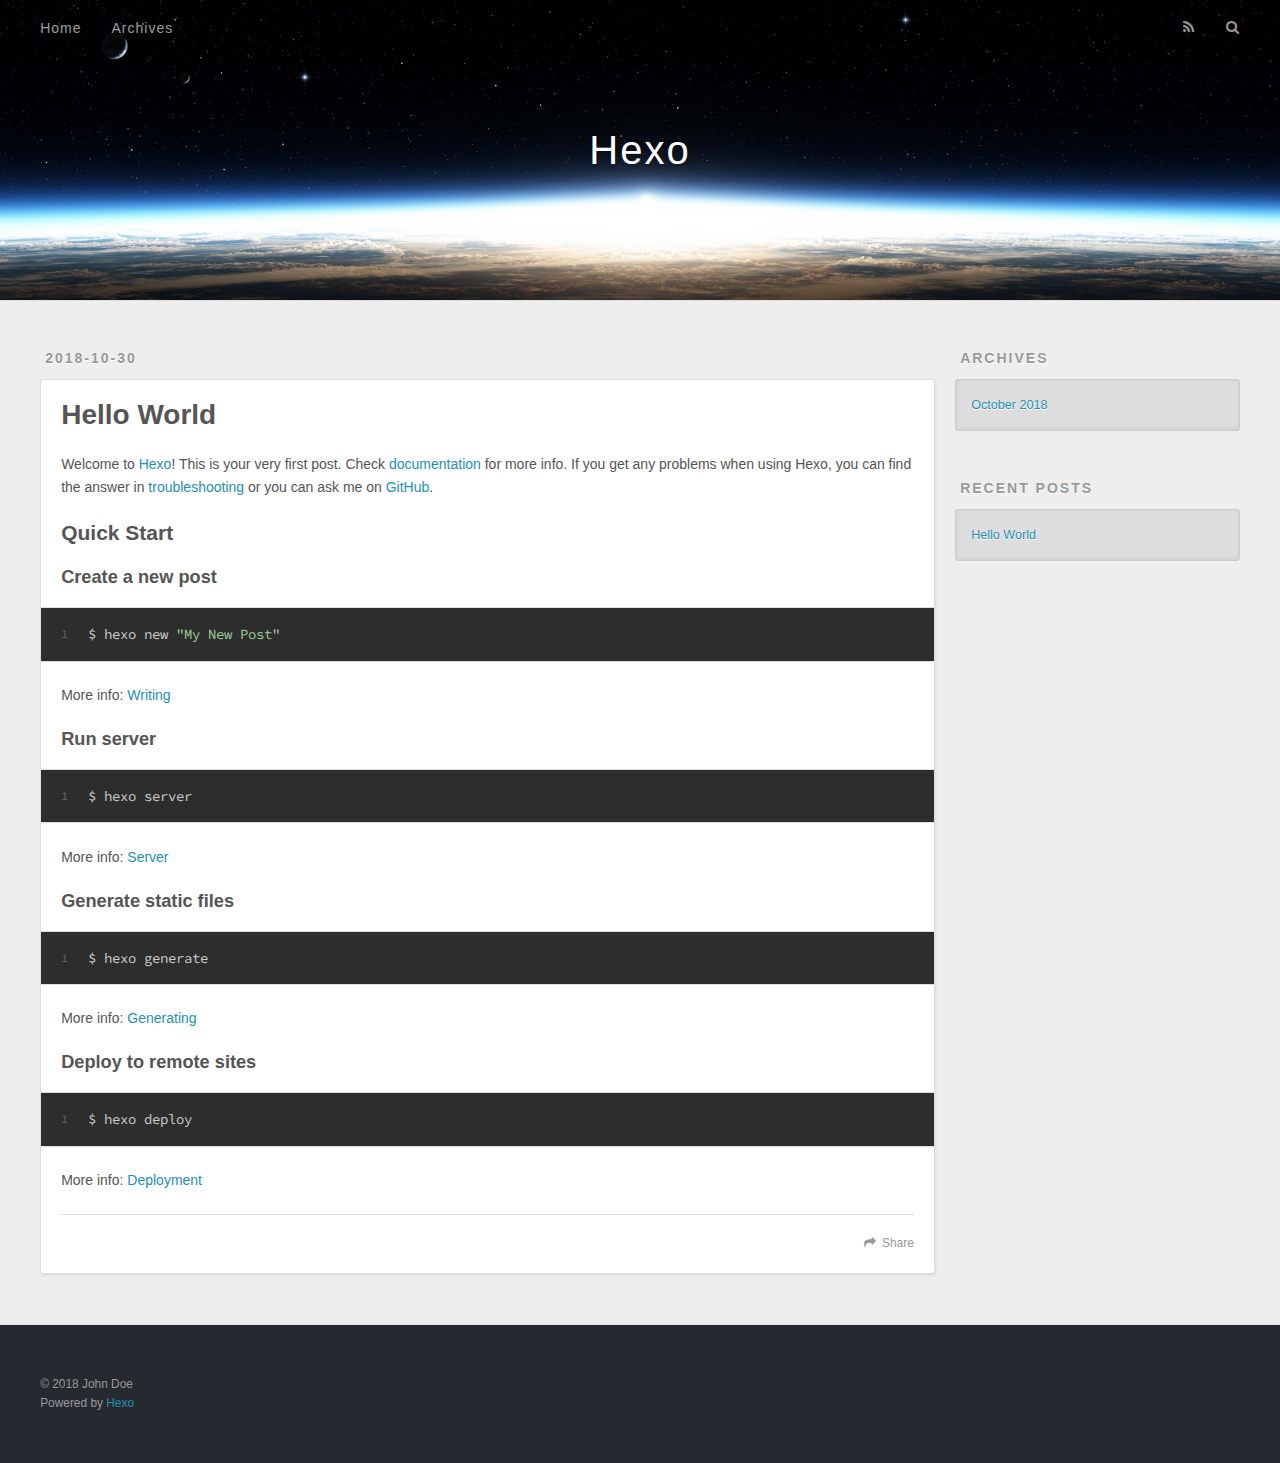
==== index.html @ 724c2c13 "Site updated: 2018-10-31 00:04:26" ====
<!DOCTYPE html>
<html>
<head><meta name="generator" content="Hexo 3.8.0">
  <meta charset="utf-8">
  

  
  <title>Hexo</title>
  <meta name="viewport" content="width=device-width, initial-scale=1, maximum-scale=1">
  <meta property="og:type" content="website">
<meta property="og:title" content="Hexo">
<meta property="og:url" content="http://yoursite.com/index.html">
<meta property="og:site_name" content="Hexo">
<meta property="og:locale" content="default">
<meta name="twitter:card" content="summary">
<meta name="twitter:title" content="Hexo">
  
    <link rel="alternate" href="/atom.xml" title="Hexo" type="application/atom+xml">
  
  
    <link rel="icon" href="/favicon.png">
  
  
    <link href="//fonts.googleapis.com/css?family=Source+Code+Pro" rel="stylesheet" type="text/css">
  
  <link rel="stylesheet" href="/css/style.css">
</head>
</html>
<body>
  <div id="container">
    <div id="wrap">
      <header id="header">
  <div id="banner"></div>
  <div id="header-outer" class="outer">
    <div id="header-title" class="inner">
      <h1 id="logo-wrap">
        <a href="/" id="logo">Hexo</a>
      </h1>
      
    </div>
    <div id="header-inner" class="inner">
      <nav id="main-nav">
        <a id="main-nav-toggle" class="nav-icon"></a>
        
          <a class="main-nav-link" href="/">Home</a>
        
          <a class="main-nav-link" href="/archives">Archives</a>
        
      </nav>
      <nav id="sub-nav">
        
          <a id="nav-rss-link" class="nav-icon" href="/atom.xml" title="RSS Feed"></a>
        
        <a id="nav-search-btn" class="nav-icon" title="Search"></a>
      </nav>
      <div id="search-form-wrap">
        <form action="//google.com/search" method="get" accept-charset="UTF-8" class="search-form"><input type="search" name="q" class="search-form-input" placeholder="Search"><button type="submit" class="search-form-submit">&#xF002;</button><input type="hidden" name="sitesearch" value="http://yoursite.com"></form>
      </div>
    </div>
  </div>
</header>
      <div class="outer">
        <section id="main">
  
    <article id="post-hello-world" class="article article-type-post" itemscope="" itemprop="blogPost">
  <div class="article-meta">
    <a href="/2018/10/30/hello-world/" class="article-date">
  <time datetime="2018-10-30T15:16:29.754Z" itemprop="datePublished">2018-10-30</time>
</a>
    
  </div>
  <div class="article-inner">
    
    
      <header class="article-header">
        
  
    <h1 itemprop="name">
      <a class="article-title" href="/2018/10/30/hello-world/">Hello World</a>
    </h1>
  

      </header>
    
    <div class="article-entry" itemprop="articleBody">
      
        <p>Welcome to <a href="https://hexo.io/" target="_blank" rel="noopener">Hexo</a>! This is your very first post. Check <a href="https://hexo.io/docs/" target="_blank" rel="noopener">documentation</a> for more info. If you get any problems when using Hexo, you can find the answer in <a href="https://hexo.io/docs/troubleshooting.html" target="_blank" rel="noopener">troubleshooting</a> or you can ask me on <a href="https://github.com/hexojs/hexo/issues" target="_blank" rel="noopener">GitHub</a>.</p>
<h2 id="Quick-Start"><a href="#Quick-Start" class="headerlink" title="Quick Start"></a>Quick Start</h2><h3 id="Create-a-new-post"><a href="#Create-a-new-post" class="headerlink" title="Create a new post"></a>Create a new post</h3><figure class="highlight bash"><table><tr><td class="gutter"><pre><span class="line">1</span><br></pre></td><td class="code"><pre><span class="line">$ hexo new <span class="string">"My New Post"</span></span><br></pre></td></tr></table></figure>
<p>More info: <a href="https://hexo.io/docs/writing.html" target="_blank" rel="noopener">Writing</a></p>
<h3 id="Run-server"><a href="#Run-server" class="headerlink" title="Run server"></a>Run server</h3><figure class="highlight bash"><table><tr><td class="gutter"><pre><span class="line">1</span><br></pre></td><td class="code"><pre><span class="line">$ hexo server</span><br></pre></td></tr></table></figure>
<p>More info: <a href="https://hexo.io/docs/server.html" target="_blank" rel="noopener">Server</a></p>
<h3 id="Generate-static-files"><a href="#Generate-static-files" class="headerlink" title="Generate static files"></a>Generate static files</h3><figure class="highlight bash"><table><tr><td class="gutter"><pre><span class="line">1</span><br></pre></td><td class="code"><pre><span class="line">$ hexo generate</span><br></pre></td></tr></table></figure>
<p>More info: <a href="https://hexo.io/docs/generating.html" target="_blank" rel="noopener">Generating</a></p>
<h3 id="Deploy-to-remote-sites"><a href="#Deploy-to-remote-sites" class="headerlink" title="Deploy to remote sites"></a>Deploy to remote sites</h3><figure class="highlight bash"><table><tr><td class="gutter"><pre><span class="line">1</span><br></pre></td><td class="code"><pre><span class="line">$ hexo deploy</span><br></pre></td></tr></table></figure>
<p>More info: <a href="https://hexo.io/docs/deployment.html" target="_blank" rel="noopener">Deployment</a></p>

      
    </div>
    <footer class="article-footer">
      <a data-url="http://yoursite.com/2018/10/30/hello-world/" data-id="cjnvvo68k0000yykacim78hzg" class="article-share-link">Share</a>
      
      
    </footer>
  </div>
  
</article>


  


</section>
        
          <aside id="sidebar">
  
    

  
    

  
    
  
    
  <div class="widget-wrap">
    <h3 class="widget-title">Archives</h3>
    <div class="widget">
      <ul class="archive-list"><li class="archive-list-item"><a class="archive-list-link" href="/archives/2018/10/">October 2018</a></li></ul>
    </div>
  </div>


  
    
  <div class="widget-wrap">
    <h3 class="widget-title">Recent Posts</h3>
    <div class="widget">
      <ul>
        
          <li>
            <a href="/2018/10/30/hello-world/">Hello World</a>
          </li>
        
      </ul>
    </div>
  </div>

  
</aside>
        
      </div>
      <footer id="footer">
  
  <div class="outer">
    <div id="footer-info" class="inner">
      &copy; 2018 John Doe<br>
      Powered by <a href="http://hexo.io/" target="_blank">Hexo</a>
    </div>
  </div>
</footer>
    </div>
    <nav id="mobile-nav">
  
    <a href="/" class="mobile-nav-link">Home</a>
  
    <a href="/archives" class="mobile-nav-link">Archives</a>
  
</nav>
    

<script src="//ajax.googleapis.com/ajax/libs/jquery/2.0.3/jquery.min.js"></script>


  <link rel="stylesheet" href="/fancybox/jquery.fancybox.css">
  <script src="/fancybox/jquery.fancybox.pack.js"></script>


<script src="/js/script.js"></script>



  </div>
</body>
</html>
---- css/style.css ----
body {
  width: 100%;
}
body:before,
body:after {
  content: "";
  display: table;
}
body:after {
  clear: both;
}
html,
body,
div,
span,
applet,
object,
iframe,
h1,
h2,
h3,
h4,
h5,
h6,
p,
blockquote,
pre,
a,
abbr,
acronym,
address,
big,
cite,
code,
del,
dfn,
em,
img,
ins,
kbd,
q,
s,
samp,
small,
strike,
strong,
sub,
sup,
tt,
var,
dl,
dt,
dd,
ol,
ul,
li,
fieldset,
form,
label,
legend,
table,
caption,
tbody,
tfoot,
thead,
tr,
th,
td {
  margin: 0;
  padding: 0;
  border: 0;
  outline: 0;
  font-weight: inherit;
  font-style: inherit;
  font-family: inherit;
  font-size: 100%;
  vertical-align: baseline;
}
body {
  line-height: 1;
  color: #000;
  background: #fff;
}
ol,
ul {
  list-style: none;
}
table {
  border-collapse: separate;
  border-spacing: 0;
  vertical-align: middle;
}
caption,
th,
td {
  text-align: left;
  font-weight: normal;
  vertical-align: middle;
}
a img {
  border: none;
}
input,
button {
  margin: 0;
  padding: 0;
}
input::-moz-focus-inner,
button::-moz-focus-inner {
  border: 0;
  padding: 0;
}
@font-face {
  font-family: FontAwesome;
  font-style: normal;
  font-weight: normal;
  src: url("fonts/fontawesome-webfont.eot?v=#4.0.3");
  src: url("fonts/fontawesome-webfont.eot?#iefix&v=#4.0.3") format("embedded-opentype"), url("fonts/fontawesome-webfont.woff?v=#4.0.3") format("woff"), url("fonts/fontawesome-webfont.ttf?v=#4.0.3") format("truetype"), url("fonts/fontawesome-webfont.svg#fontawesomeregular?v=#4.0.3") format("svg");
}
html,
body,
#container {
  height: 100%;
}
body {
  background: #eee;
  font: 14px -apple-system, BlinkMacSystemFont, "Segoe UI", "Roboto", "Oxygen", "Ubuntu", "Cantarell", "Fira Sans", "Droid Sans", "Helvetica Neue", sans-serif;
  -webkit-text-size-adjust: 100%;
}
.outer {
  max-width: 1220px;
  margin: 0 auto;
  padding: 0 20px;
}
.outer:before,
.outer:after {
  content: "";
  display: table;
}
.outer:after {
  clear: both;
}
.inner {
  display: inline;
  float: left;
  width: 98.33333333333333%;
  margin: 0 0.833333333333333%;
}
.left,
.alignleft {
  float: left;
}
.right,
.alignright {
  float: right;
}
.clear {
  clear: both;
}
#container {
  position: relative;
}
.mobile-nav-on {
  overflow: hidden;
}
#wrap {
  height: 100%;
  width: 100%;
  position: absolute;
  top: 0;
  left: 0;
  -webkit-transition: 0.2s ease-out;
  -moz-transition: 0.2s ease-out;
  -ms-transition: 0.2s ease-out;
  transition: 0.2s ease-out;
  z-index: 1;
  background: #eee;
}
.mobile-nav-on #wrap {
  left: 280px;
}
@media screen and (min-width: 768px) {
  #main {
    display: inline;
    float: left;
    width: 73.33333333333333%;
    margin: 0 0.833333333333333%;
  }
}
.article-date,
.article-category-link,
.archive-year,
.widget-title {
  text-decoration: none;
  text-transform: uppercase;
  letter-spacing: 2px;
  color: #999;
  margin-bottom: 1em;
  margin-left: 5px;
  line-height: 1em;
  text-shadow: 0 1px #fff;
  font-weight: bold;
}
.article-inner,
.archive-article-inner {
  background: #fff;
  -webkit-box-shadow: 1px 2px 3px #ddd;
  box-shadow: 1px 2px 3px #ddd;
  border: 1px solid #ddd;
  border-radius: 3px;
}
.article-entry h1,
.widget h1 {
  font-size: 2em;
}
.article-entry h2,
.widget h2 {
  font-size: 1.5em;
}
.article-entry h3,
.widget h3 {
  font-size: 1.3em;
}
.article-entry h4,
.widget h4 {
  font-size: 1.2em;
}
.article-entry h5,
.widget h5 {
  font-size: 1em;
}
.article-entry h6,
.widget h6 {
  font-size: 1em;
  color: #999;
}
.article-entry hr,
.widget hr {
  border: 1px dashed #ddd;
}
.article-entry strong,
.widget strong {
  font-weight: bold;
}
.article-entry em,
.widget em,
.article-entry cite,
.widget cite {
  font-style: italic;
}
.article-entry sup,
.widget sup,
.article-entry sub,
.widget sub {
  font-size: 0.75em;
  line-height: 0;
  position: relative;
  vertical-align: baseline;
}
.article-entry sup,
.widget sup {
  top: -0.5em;
}
.article-entry sub,
.widget sub {
  bottom: -0.2em;
}
.article-entry small,
.widget small {
  font-size: 0.85em;
}
.article-entry acronym,
.widget acronym,
.article-entry abbr,
.widget abbr {
  border-bottom: 1px dotted;
}
.article-entry ul,
.widget ul,
.article-entry ol,
.widget ol,
.article-entry dl,
.widget dl {
  margin: 0 20px;
  line-height: 1.6em;
}
.article-entry ul ul,
.widget ul ul,
.article-entry ol ul,
.widget ol ul,
.article-entry ul ol,
.widget ul ol,
.article-entry ol ol,
.widget ol ol {
  margin-top: 0;
  margin-bottom: 0;
}
.article-entry ul,
.widget ul {
  list-style: disc;
}
.article-entry ol,
.widget ol {
  list-style: decimal;
}
.article-entry dt,
.widget dt {
  font-weight: bold;
}
#header {
  height: 300px;
  position: relative;
  border-bottom: 1px solid #ddd;
}
#header:before,
#header:after {
  content: "";
  position: absolute;
  left: 0;
  right: 0;
  height: 40px;
}
#header:before {
  top: 0;
  background: -webkit-linear-gradient(rgba(0,0,0,0.2), transparent);
  background: -moz-linear-gradient(rgba(0,0,0,0.2), transparent);
  background: -ms-linear-gradient(rgba(0,0,0,0.2), transparent);
  background: linear-gradient(rgba(0,0,0,0.2), transparent);
}
#header:after {
  bottom: 0;
  background: -webkit-linear-gradient(transparent, rgba(0,0,0,0.2));
  background: -moz-linear-gradient(transparent, rgba(0,0,0,0.2));
  background: -ms-linear-gradient(transparent, rgba(0,0,0,0.2));
  background: linear-gradient(transparent, rgba(0,0,0,0.2));
}
#header-outer {
  height: 100%;
  position: relative;
}
#header-inner {
  position: relative;
  overflow: hidden;
}
#banner {
  position: absolute;
  top: 0;
  left: 0;
  width: 100%;
  height: 100%;
  background: url("images/banner.jpg") center #000;
  -webkit-background-size: cover;
  -moz-background-size: cover;
  background-size: cover;
  z-index: -1;
}
#header-title {
  text-align: center;
  height: 40px;
  position: absolute;
  top: 50%;
  left: 0;
  margin-top: -20px;
}
#logo,
#subtitle {
  text-decoration: none;
  color: #fff;
  font-weight: 300;
  text-shadow: 0 1px 4px rgba(0,0,0,0.3);
}
#logo {
  font-size: 40px;
  line-height: 40px;
  letter-spacing: 2px;
}
#subtitle {
  font-size: 16px;
  line-height: 16px;
  letter-spacing: 1px;
}
#subtitle-wrap {
  margin-top: 16px;
}
#main-nav {
  float: left;
  margin-left: -15px;
}
.nav-icon,
.main-nav-link {
  float: left;
  color: #fff;
  opacity: 0.6;
  text-decoration: none;
  text-shadow: 0 1px rgba(0,0,0,0.2);
  -webkit-transition: opacity 0.2s;
  -moz-transition: opacity 0.2s;
  -ms-transition: opacity 0.2s;
  transition: opacity 0.2s;
  display: block;
  padding: 20px 15px;
}
.nav-icon:hover,
.main-nav-link:hover {
  opacity: 1;
}
.nav-icon {
  font-family: FontAwesome;
  text-align: center;
  font-size: 14px;
  width: 14px;
  height: 14px;
  padding: 20px 15px;
  position: relative;
  cursor: pointer;
}
.main-nav-link {
  font-weight: 300;
  letter-spacing: 1px;
}
@media screen and (max-width: 479px) {
  .main-nav-link {
    display: none;
  }
}
#main-nav-toggle {
  display: none;
}
#main-nav-toggle:before {
  content: "\f0c9";
}
@media screen and (max-width: 479px) {
  #main-nav-toggle {
    display: block;
  }
}
#sub-nav {
  float: right;
  margin-right: -15px;
}
#nav-rss-link:before {
  content: "\f09e";
}
#nav-search-btn:before {
  content: "\f002";
}
#search-form-wrap {
  position: absolute;
  top: 15px;
  width: 150px;
  height: 30px;
  right: -150px;
  opacity: 0;
  -webkit-transition: 0.2s ease-out;
  -moz-transition: 0.2s ease-out;
  -ms-transition: 0.2s ease-out;
  transition: 0.2s ease-out;
}
#search-form-wrap.on {
  opacity: 1;
  right: 0;
}
@media screen and (max-width: 479px) {
  #search-form-wrap {
    width: 100%;
    right: -100%;
  }
}
.search-form {
  position: absolute;
  top: 0;
  left: 0;
  right: 0;
  background: #fff;
  padding: 5px 15px;
  border-radius: 15px;
  -webkit-box-shadow: 0 0 10px rgba(0,0,0,0.3);
  box-shadow: 0 0 10px rgba(0,0,0,0.3);
}
.search-form-input {
  border: none;
  background: none;
  color: #555;
  width: 100%;
  font: 13px -apple-system, BlinkMacSystemFont, "Segoe UI", "Roboto", "Oxygen", "Ubuntu", "Cantarell", "Fira Sans", "Droid Sans", "Helvetica Neue", sans-serif;
  outline: none;
}
.search-form-input::-webkit-search-results-decoration,
.search-form-input::-webkit-search-cancel-button {
  -webkit-appearance: none;
}
.search-form-submit {
  position: absolute;
  top: 50%;
  right: 10px;
  margin-top: -7px;
  font: 13px FontAwesome;
  border: none;
  background: none;
  color: #bbb;
  cursor: pointer;
}
.search-form-submit:hover,
.search-form-submit:focus {
  color: #777;
}
.article {
  margin: 50px 0;
}
.article-inner {
  overflow: hidden;
}
.article-meta:before,
.article-meta:after {
  content: "";
  display: table;
}
.article-meta:after {
  clear: both;
}
.article-date {
  float: left;
}
.article-category {
  float: left;
  line-height: 1em;
  color: #ccc;
  text-shadow: 0 1px #fff;
  margin-left: 8px;
}
.article-category:before {
  content: "\2022";
}
.article-category-link {
  margin: 0 12px 1em;
}
.article-header {
  padding: 20px 20px 0;
}
.article-title {
  text-decoration: none;
  font-size: 2em;
  font-weight: bold;
  color: #555;
  line-height: 1.1em;
  -webkit-transition: color 0.2s;
  -moz-transition: color 0.2s;
  -ms-transition: color 0.2s;
  transition: color 0.2s;
}
a.article-title:hover {
  color: #258fb8;
}
.article-entry {
  color: #555;
  padding: 0 20px;
}
.article-entry:before,
.article-entry:after {
  content: "";
  display: table;
}
.article-entry:after {
  clear: both;
}
.article-entry p,
.article-entry table {
  line-height: 1.6em;
  margin: 1.6em 0;
}
.article-entry h1,
.article-entry h2,
.article-entry h3,
.article-entry h4,
.article-entry h5,
.article-entry h6 {
  font-weight: bold;
}
.article-entry h1,
.article-entry h2,
.article-entry h3,
.article-entry h4,
.article-entry h5,
.article-entry h6 {
  line-height: 1.1em;
  margin: 1.1em 0;
}
.article-entry a {
  color: #258fb8;
  text-decoration: none;
}
.article-entry a:hover {
  text-decoration: underline;
}
.article-entry ul,
.article-entry ol,
.article-entry dl {
  margin-top: 1.6em;
  margin-bottom: 1.6em;
}
.article-entry img,
.article-entry video {
  max-width: 100%;
  height: auto;
  display: block;
  margin: auto;
}
.article-entry iframe {
  border: none;
}
.article-entry table {
  width: 100%;
  border-collapse: collapse;
  border-spacing: 0;
}
.article-entry th {
  font-weight: bold;
  border-bottom: 3px solid #ddd;
  padding-bottom: 0.5em;
}
.article-entry td {
  border-bottom: 1px solid #ddd;
  padding: 10px 0;
}
.article-entry blockquote {
  font-family: Georgia, "Times New Roman", serif;
  font-size: 1.4em;
  margin: 1.6em 20px;
  text-align: center;
}
.article-entry blockquote footer {
  font-size: 14px;
  margin: 1.6em 0;
  font-family: -apple-system, BlinkMacSystemFont, "Segoe UI", "Roboto", "Oxygen", "Ubuntu", "Cantarell", "Fira Sans", "Droid Sans", "Helvetica Neue", sans-serif;
}
.article-entry blockquote footer cite:before {
  content: "—";
  padding: 0 0.5em;
}
.article-entry .pullquote {
  text-align: left;
  width: 45%;
  margin: 0;
}
.article-entry .pullquote.left {
  margin-left: 0.5em;
  margin-right: 1em;
}
.article-entry .pullquote.right {
  margin-right: 0.5em;
  margin-left: 1em;
}
.article-entry .caption {
  color: #999;
  display: block;
  font-size: 0.9em;
  margin-top: 0.5em;
  position: relative;
  text-align: center;
}
.article-entry .video-container {
  position: relative;
  padding-top: 56.25%;
  height: 0;
  overflow: hidden;
}
.article-entry .video-container iframe,
.article-entry .video-container object,
.article-entry .video-container embed {
  position: absolute;
  top: 0;
  left: 0;
  width: 100%;
  height: 100%;
  margin-top: 0;
}
.article-more-link a {
  display: inline-block;
  line-height: 1em;
  padding: 6px 15px;
  border-radius: 15px;
  background: #eee;
  color: #999;
  text-shadow: 0 1px #fff;
  text-decoration: none;
}
.article-more-link a:hover {
  background: #258fb8;
  color: #fff;
  text-decoration: none;
  text-shadow: 0 1px #1e7293;
}
.article-footer {
  font-size: 0.85em;
  line-height: 1.6em;
  border-top: 1px solid #ddd;
  padding-top: 1.6em;
  margin: 0 20px 20px;
}
.article-footer:before,
.article-footer:after {
  content: "";
  display: table;
}
.article-footer:after {
  clear: both;
}
.article-footer a {
  color: #999;
  text-decoration: none;
}
.article-footer a:hover {
  color: #555;
}
.article-tag-list-item {
  float: left;
  margin-right: 10px;
}
.article-tag-list-link:before {
  content: "#";
}
.article-comment-link {
  float: right;
}
.article-comment-link:before {
  content: "\f075";
  font-family: FontAwesome;
  padding-right: 8px;
}
.article-share-link {
  cursor: pointer;
  float: right;
  margin-left: 20px;
}
.article-share-link:before {
  content: "\f064";
  font-family: FontAwesome;
  padding-right: 6px;
}
#article-nav {
  position: relative;
}
#article-nav:before,
#article-nav:after {
  content: "";
  display: table;
}
#article-nav:after {
  clear: both;
}
@media screen and (min-width: 768px) {
  #article-nav {
    margin: 50px 0;
  }
  #article-nav:before {
    width: 8px;
    height: 8px;
    position: absolute;
    top: 50%;
    left: 50%;
    margin-top: -4px;
    margin-left: -4px;
    content: "";
    border-radius: 50%;
    background: #ddd;
    -webkit-box-shadow: 0 1px 2px #fff;
    box-shadow: 0 1px 2px #fff;
  }
}
.article-nav-link-wrap {
  text-decoration: none;
  text-shadow: 0 1px #fff;
  color: #999;
  -webkit-box-sizing: border-box;
  -moz-box-sizing: border-box;
  box-sizing: border-box;
  margin-top: 50px;
  text-align: center;
  display: block;
}
.article-nav-link-wrap:hover {
  color: #555;
}
@media screen and (min-width: 768px) {
  .article-nav-link-wrap {
    width: 50%;
    margin-top: 0;
  }
}
@media screen and (min-width: 768px) {
  #article-nav-newer {
    float: left;
    text-align: right;
    padding-right: 20px;
  }
}
@media screen and (min-width: 768px) {
  #article-nav-older {
    float: right;
    text-align: left;
    padding-left: 20px;
  }
}
.article-nav-caption {
  text-transform: uppercase;
  letter-spacing: 2px;
  color: #ddd;
  line-height: 1em;
  font-weight: bold;
}
#article-nav-newer .article-nav-caption {
  margin-right: -2px;
}
.article-nav-title {
  font-size: 0.85em;
  line-height: 1.6em;
  margin-top: 0.5em;
}
.article-share-box {
  position: absolute;
  display: none;
  background: #fff;
  -webkit-box-shadow: 1px 2px 10px rgba(0,0,0,0.2);
  box-shadow: 1px 2px 10px rgba(0,0,0,0.2);
  border-radius: 3px;
  margin-left: -145px;
  overflow: hidden;
  z-index: 1;
}
.article-share-box.on {
  display: block;
}
.article-share-input {
  width: 100%;
  background: none;
  -webkit-box-sizing: border-box;
  -moz-box-sizing: border-box;
  box-sizing: border-box;
  font: 14px -apple-system, BlinkMacSystemFont, "Segoe UI", "Roboto", "Oxygen", "Ubuntu", "Cantarell", "Fira Sans", "Droid Sans", "Helvetica Neue", sans-serif;
  padding: 0 15px;
  color: #555;
  outline: none;
  border: 1px solid #ddd;
  border-radius: 3px 3px 0 0;
  height: 36px;
  line-height: 36px;
}
.article-share-links {
  background: #eee;
}
.article-share-links:before,
.article-share-links:after {
  content: "";
  display: table;
}
.article-share-links:after {
  clear: both;
}
.article-share-twitter,
.article-share-facebook,
.article-share-pinterest,
.article-share-google {
  width: 50px;
  height: 36px;
  display: block;
  float: left;
  position: relative;
  color: #999;
  text-shadow: 0 1px #fff;
}
.article-share-twitter:before,
.article-share-facebook:before,
.article-share-pinterest:before,
.article-share-google:before {
  font-size: 20px;
  font-family: FontAwesome;
  width: 20px;
  height: 20px;
  position: absolute;
  top: 50%;
  left: 50%;
  margin-top: -10px;
  margin-left: -10px;
  text-align: center;
}
.article-share-twitter:hover,
.article-share-facebook:hover,
.article-share-pinterest:hover,
.article-share-google:hover {
  color: #fff;
}
.article-share-twitter:before {
  content: "\f099";
}
.article-share-twitter:hover {
  background: #00aced;
  text-shadow: 0 1px #008abe;
}
.article-share-facebook:before {
  content: "\f09a";
}
.article-share-facebook:hover {
  background: #3b5998;
  text-shadow: 0 1px #2f477a;
}
.article-share-pinterest:before {
  content: "\f0d2";
}
.article-share-pinterest:hover {
  background: #cb2027;
  text-shadow: 0 1px #a21a1f;
}
.article-share-google:before {
  content: "\f0d5";
}
.article-share-google:hover {
  background: #dd4b39;
  text-shadow: 0 1px #be3221;
}
.article-gallery {
  background: #000;
  position: relative;
}
.article-gallery-photos {
  position: relative;
  overflow: hidden;
}
.article-gallery-img {
  display: none;
  max-width: 100%;
}
.article-gallery-img:first-child {
  display: block;
}
.article-gallery-img.loaded {
  position: absolute;
  display: block;
}
.article-gallery-img img {
  display: block;
  max-width: 100%;
  margin: 0 auto;
}
#comments {
  background: #fff;
  -webkit-box-shadow: 1px 2px 3px #ddd;
  box-shadow: 1px 2px 3px #ddd;
  padding: 20px;
  border: 1px solid #ddd;
  border-radius: 3px;
  margin: 50px 0;
}
#comments a {
  color: #258fb8;
}
.archives-wrap {
  margin: 50px 0;
}
.archives:before,
.archives:after {
  content: "";
  display: table;
}
.archives:after {
  clear: both;
}
.archive-year-wrap {
  margin-bottom: 1em;
}
.archives {
  -webkit-column-gap: 10px;
  -moz-column-gap: 10px;
  column-gap: 10px;
}
@media screen and (min-width: 480px) and (max-width: 767px) {
  .archives {
    -webkit-column-count: 2;
    -moz-column-count: 2;
    column-count: 2;
  }
}
@media screen and (min-width: 768px) {
  .archives {
    -webkit-column-count: 3;
    -moz-column-count: 3;
    column-count: 3;
  }
}
.archive-article {
  -webkit-column-break-inside: avoid;
  page-break-inside: avoid;
  overflow: hidden;
  break-inside: avoid-column;
}
.archive-article-inner {
  padding: 10px;
  margin-bottom: 15px;
}
.archive-article-title {
  text-decoration: none;
  font-weight: bold;
  color: #555;
  -webkit-transition: color 0.2s;
  -moz-transition: color 0.2s;
  -ms-transition: color 0.2s;
  transition: color 0.2s;
  line-height: 1.6em;
}
.archive-article-title:hover {
  color: #258fb8;
}
.archive-article-footer {
  margin-top: 1em;
}
.archive-article-date {
  color: #999;
  text-decoration: none;
  font-size: 0.85em;
  line-height: 1em;
  margin-bottom: 0.5em;
  display: block;
}
#page-nav {
  margin: 50px auto;
  background: #fff;
  -webkit-box-shadow: 1px 2px 3px #ddd;
  box-shadow: 1px 2px 3px #ddd;
  border: 1px solid #ddd;
  border-radius: 3px;
  text-align: center;
  color: #999;
  overflow: hidden;
}
#page-nav:before,
#page-nav:after {
  content: "";
  display: table;
}
#page-nav:after {
  clear: both;
}
#page-nav a,
#page-nav span {
  padding: 10px 20px;
  line-height: 1;
  height: 2ex;
}
#page-nav a {
  color: #999;
  text-decoration: none;
}
#page-nav a:hover {
  background: #999;
  color: #fff;
}
#page-nav .prev {
  float: left;
}
#page-nav .next {
  float: right;
}
#page-nav .page-number {
  display: inline-block;
}
@media screen and (max-width: 479px) {
  #page-nav .page-number {
    display: none;
  }
}
#page-nav .current {
  color: #555;
  font-weight: bold;
}
#page-nav .space {
  color: #ddd;
}
#footer {
  background: #262a30;
  padding: 50px 0;
  border-top: 1px solid #ddd;
  color: #999;
}
#footer a {
  color: #258fb8;
  text-decoration: none;
}
#footer a:hover {
  text-decoration: underline;
}
#footer-info {
  line-height: 1.6em;
  font-size: 0.85em;
}
.article-entry pre,
.article-entry .highlight {
  background: #2d2d2d;
  margin: 0 -20px;
  padding: 15px 20px;
  border-style: solid;
  border-color: #ddd;
  border-width: 1px 0;
  overflow: auto;
  color: #ccc;
  line-height: 22.400000000000002px;
}
.article-entry .highlight .gutter pre,
.article-entry .gist .gist-file .gist-data .line-numbers {
  color: #666;
  font-size: 0.85em;
}
.article-entry pre,
.article-entry code {
  font-family: "Source Code Pro", Consolas, Monaco, Menlo, Consolas, monospace;
}
.article-entry code {
  background: #eee;
  text-shadow: 0 1px #fff;
  padding: 0 0.3em;
}
.article-entry pre code {
  background: none;
  text-shadow: none;
  padding: 0;
}
.article-entry .highlight pre {
  border: none;
  margin: 0;
  padding: 0;
}
.article-entry .highlight table {
  margin: 0;
  width: auto;
}
.article-entry .highlight td {
  border: none;
  padding: 0;
}
.article-entry .highlight figcaption {
  font-size: 0.85em;
  color: #999;
  line-height: 1em;
  margin-bottom: 1em;
}
.article-entry .highlight figcaption:before,
.article-entry .highlight figcaption:after {
  content: "";
  display: table;
}
.article-entry .highlight figcaption:after {
  clear: both;
}
.article-entry .highlight figcaption a {
  float: right;
}
.article-entry .highlight .gutter pre {
  text-align: right;
  padding-right: 20px;
}
.article-entry .highlight .line {
  height: 22.400000000000002px;
}
.article-entry .highlight .line.marked {
  background: #515151;
}
.article-entry .gist {
  margin: 0 -20px;
  border-style: solid;
  border-color: #ddd;
  border-width: 1px 0;
  background: #2d2d2d;
  padding: 15px 20px 15px 0;
}
.article-entry .gist .gist-file {
  border: none;
  font-family: "Source Code Pro", Consolas, Monaco, Menlo, Consolas, monospace;
  margin: 0;
}
.article-entry .gist .gist-file .gist-data {
  background: none;
  border: none;
}
.article-entry .gist .gist-file .gist-data .line-numbers {
  background: none;
  border: none;
  padding: 0 20px 0 0;
}
.article-entry .gist .gist-file .gist-data .line-data {
  padding: 0 !important;
}
.article-entry .gist .gist-file .highlight {
  margin: 0;
  padding: 0;
  border: none;
}
.article-entry .gist .gist-file .gist-meta {
  background: #2d2d2d;
  color: #999;
  font: 0.85em -apple-system, BlinkMacSystemFont, "Segoe UI", "Roboto", "Oxygen", "Ubuntu", "Cantarell", "Fira Sans", "Droid Sans", "Helvetica Neue", sans-serif;
  text-shadow: 0 0;
  padding: 0;
  margin-top: 1em;
  margin-left: 20px;
}
.article-entry .gist .gist-file .gist-meta a {
  color: #258fb8;
  font-weight: normal;
}
.article-entry .gist .gist-file .gist-meta a:hover {
  text-decoration: underline;
}
pre .comment,
pre .title {
  color: #999;
}
pre .variable,
pre .attribute,
pre .tag,
pre .regexp,
pre .ruby .constant,
pre .xml .tag .title,
pre .xml .pi,
pre .xml .doctype,
pre .html .doctype,
pre .css .id,
pre .css .class,
pre .css .pseudo {
  color: #f2777a;
}
pre .number,
pre .preprocessor,
pre .built_in,
pre .literal,
pre .params,
pre .constant {
  color: #f99157;
}
pre .class,
pre .ruby .class .title,
pre .css .rules .attribute {
  color: #9c9;
}
pre .string,
pre .value,
pre .inheritance,
pre .header,
pre .ruby .symbol,
pre .xml .cdata {
  color: #9c9;
}
pre .css .hexcolor {
  color: #6cc;
}
pre .function,
pre .python .decorator,
pre .python .title,
pre .ruby .function .title,
pre .ruby .title .keyword,
pre .perl .sub,
pre .javascript .title,
pre .coffeescript .title {
  color: #69c;
}
pre .keyword,
pre .javascript .function {
  color: #c9c;
}
@media screen and (max-width: 479px) {
  #mobile-nav {
    position: absolute;
    top: 0;
    left: 0;
    width: 280px;
    height: 100%;
    background: #191919;
    border-right: 1px solid #fff;
  }
}
@media screen and (max-width: 479px) {
  .mobile-nav-link {
    display: block;
    color: #999;
    text-decoration: none;
    padding: 15px 20px;
    font-weight: bold;
  }
  .mobile-nav-link:hover {
    color: #fff;
  }
}
@media screen and (min-width: 768px) {
  #sidebar {
    display: inline;
    float: left;
    width: 23.333333333333332%;
    margin: 0 0.833333333333333%;
  }
}
.widget-wrap {
  margin: 50px 0;
}
.widget {
  color: #777;
  text-shadow: 0 1px #fff;
  background: #ddd;
  -webkit-box-shadow: 0 -1px 4px #ccc inset;
  box-shadow: 0 -1px 4px #ccc inset;
  border: 1px solid #ccc;
  padding: 15px;
  border-radius: 3px;
}
.widget a {
  color: #258fb8;
  text-decoration: none;
}
.widget a:hover {
  text-decoration: underline;
}
.widget ul ul,
.widget ol ul,
.widget dl ul,
.widget ul ol,
.widget ol ol,
.widget dl ol,
.widget ul dl,
.widget ol dl,
.widget dl dl {
  margin-left: 15px;
  list-style: disc;
}
.widget {
  line-height: 1.6em;
  word-wrap: break-word;
  font-size: 0.9em;
}
.widget ul,
.widget ol {
  list-style: none;
  margin: 0;
}
.widget ul ul,
.widget ol ul,
.widget ul ol,
.widget ol ol {
  margin: 0 20px;
}
.widget ul ul,
.widget ol ul {
  list-style: disc;
}
.widget ul ol,
.widget ol ol {
  list-style: decimal;
}
.category-list-count,
.tag-list-count,
.archive-list-count {
  padding-left: 5px;
  color: #999;
  font-size: 0.85em;
}
.category-list-count:before,
.tag-list-count:before,
.archive-list-count:before {
  content: "(";
}
.category-list-count:after,
.tag-list-count:after,
.archive-list-count:after {
  content: ")";
}
.tagcloud a {
  margin-right: 5px;
  display: inline-block;
}
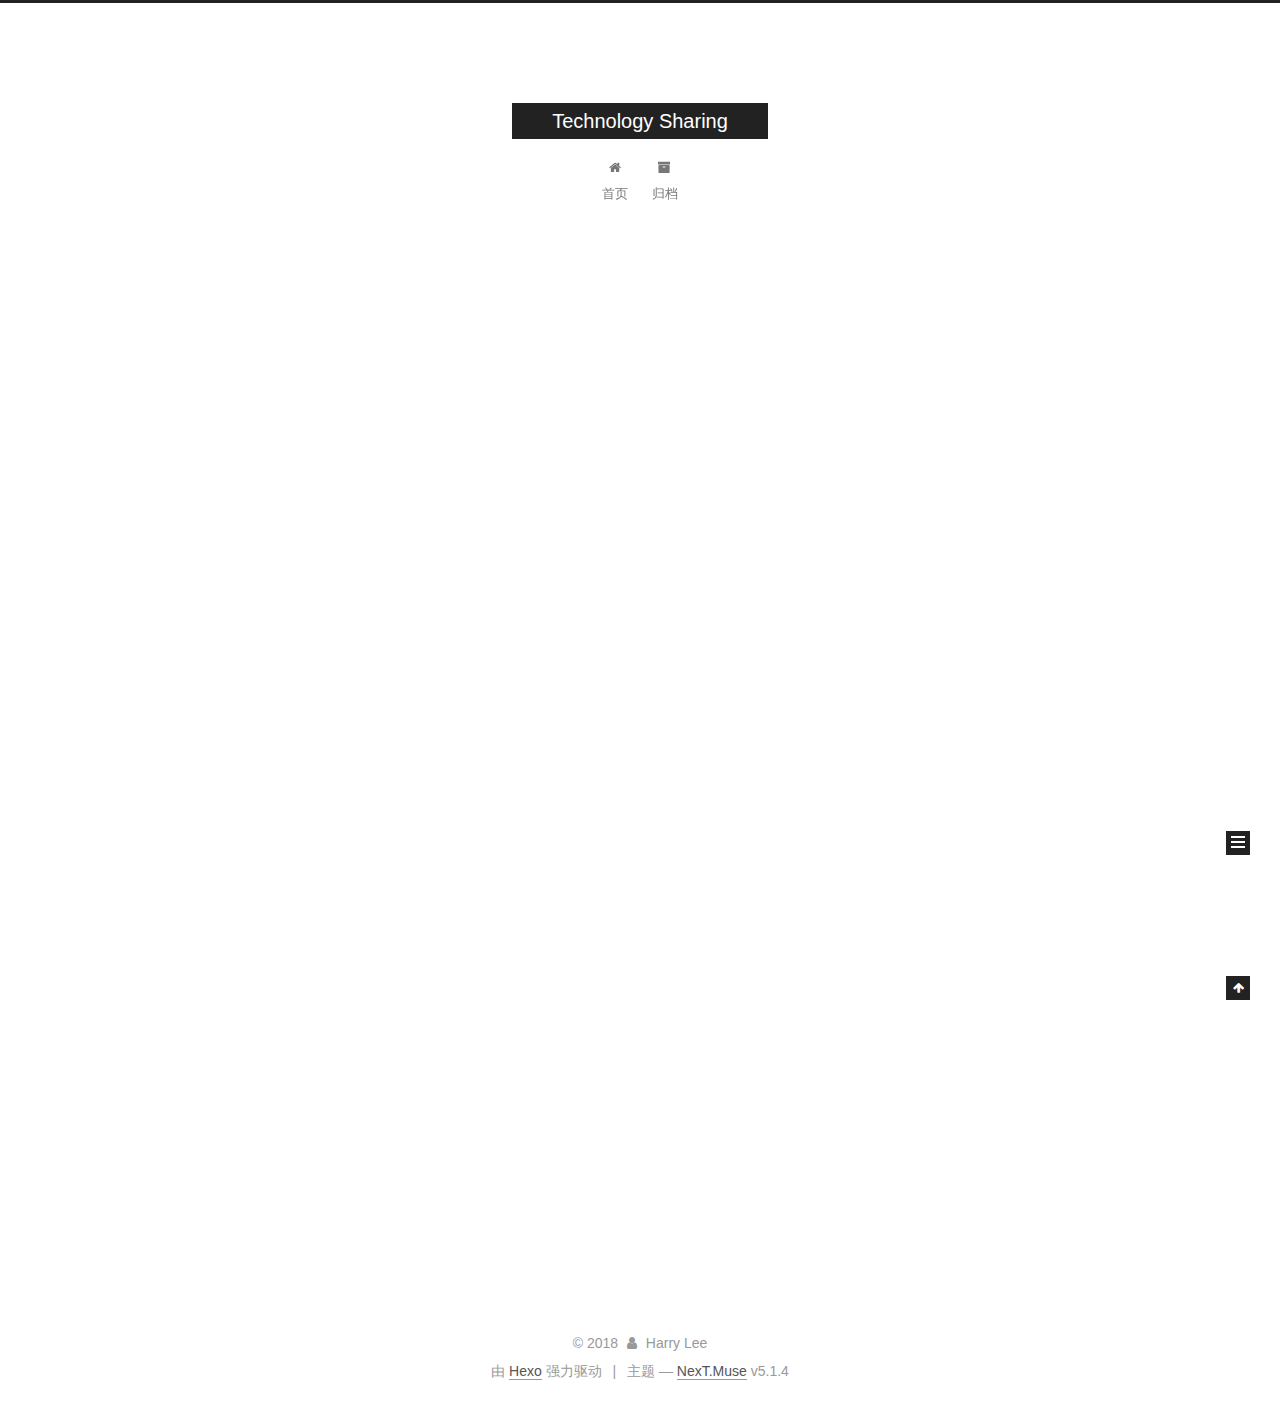
==== commit ff58240c: "Site updated: 2018-10-31 00:41:47" ====
--- a/index.html
+++ b/index.html
@@ -1,90 +1,306 @@
 <!DOCTYPE html>
-<html>
+
+
+
+  
+
+
+<html class="theme-next muse use-motion" lang="zh-Hans">
 <head><meta name="generator" content="Hexo 3.8.0">
-  <meta charset="utf-8">
-  
-
-  
-  <title>Hexo</title>
-  <meta name="viewport" content="width=device-width, initial-scale=1, maximum-scale=1">
-  <meta property="og:type" content="website">
-<meta property="og:title" content="Hexo">
+  <meta charset="UTF-8">
+<meta http-equiv="X-UA-Compatible" content="IE=edge">
+<meta name="viewport" content="width=device-width, initial-scale=1, maximum-scale=1">
+<meta name="theme-color" content="#222">
+
+
+
+
+
+
+
+
+
+<meta http-equiv="Cache-Control" content="no-transform">
+<meta http-equiv="Cache-Control" content="no-siteapp">
+
+
+
+
+
+
+
+
+
+
+
+
+
+
+
+
+  
+  
+  <link href="/lib/fancybox/source/jquery.fancybox.css?v=2.1.5" rel="stylesheet" type="text/css">
+
+
+
+
+
+
+
+<link href="/lib/font-awesome/css/font-awesome.min.css?v=4.6.2" rel="stylesheet" type="text/css">
+
+<link href="/css/main.css?v=5.1.4" rel="stylesheet" type="text/css">
+
+
+  <link rel="apple-touch-icon" sizes="180x180" href="/images/apple-touch-icon-next.png?v=5.1.4">
+
+
+  <link rel="icon" type="image/png" sizes="32x32" href="/images/favicon-32x32-next.png?v=5.1.4">
+
+
+  <link rel="icon" type="image/png" sizes="16x16" href="/images/favicon-16x16-next.png?v=5.1.4">
+
+
+  <link rel="mask-icon" href="/images/logo.svg?v=5.1.4" color="#222">
+
+
+
+
+
+  <meta name="keywords" content="Hexo, NexT">
+
+
+
+
+
+
+
+
+
+
+<meta property="og:type" content="website">
+<meta property="og:title" content="Technology Sharing">
 <meta property="og:url" content="http://yoursite.com/index.html">
-<meta property="og:site_name" content="Hexo">
-<meta property="og:locale" content="default">
+<meta property="og:site_name" content="Technology Sharing">
+<meta property="og:locale" content="zh-Hans">
 <meta name="twitter:card" content="summary">
-<meta name="twitter:title" content="Hexo">
-  
-    <link rel="alternate" href="/atom.xml" title="Hexo" type="application/atom+xml">
-  
-  
-    <link rel="icon" href="/favicon.png">
-  
-  
-    <link href="//fonts.googleapis.com/css?family=Source+Code+Pro" rel="stylesheet" type="text/css">
-  
-  <link rel="stylesheet" href="/css/style.css">
+<meta name="twitter:title" content="Technology Sharing">
+
+
+
+<script type="text/javascript" id="hexo.configurations">
+  var NexT = window.NexT || {};
+  var CONFIG = {
+    root: '/',
+    scheme: 'Muse',
+    version: '5.1.4',
+    sidebar: {"position":"left","display":"post","offset":12,"b2t":false,"scrollpercent":false,"onmobile":false},
+    fancybox: true,
+    tabs: true,
+    motion: {"enable":true,"async":false,"transition":{"post_block":"fadeIn","post_header":"slideDownIn","post_body":"slideDownIn","coll_header":"slideLeftIn","sidebar":"slideUpIn"}},
+    duoshuo: {
+      userId: '0',
+      author: '博主'
+    },
+    algolia: {
+      applicationID: '',
+      apiKey: '',
+      indexName: '',
+      hits: {"per_page":10},
+      labels: {"input_placeholder":"Search for Posts","hits_empty":"We didn't find any results for the search: ${query}","hits_stats":"${hits} results found in ${time} ms"}
+    }
+  };
+</script>
+
+
+
+  <link rel="canonical" href="http://yoursite.com/">
+
+
+
+
+
+  <title>Technology Sharing</title>
+  
+
+
+
+
+
+
+
+
 </head>
-</html>
-<body>
-  <div id="container">
-    <div id="wrap">
-      <header id="header">
-  <div id="banner"></div>
-  <div id="header-outer" class="outer">
-    <div id="header-title" class="inner">
-      <h1 id="logo-wrap">
-        <a href="/" id="logo">Hexo</a>
-      </h1>
-      
+
+<body itemscope="" itemtype="http://schema.org/WebPage" lang="zh-Hans">
+
+  
+  
+    
+  
+
+  <div class="container sidebar-position-left 
+  page-home">
+    <div class="headband"></div>
+
+    <header id="header" class="header" itemscope="" itemtype="http://schema.org/WPHeader">
+      <div class="header-inner"><div class="site-brand-wrapper">
+  <div class="site-meta ">
+    
+
+    <div class="custom-logo-site-title">
+      <a href="/" class="brand" rel="start">
+        <span class="logo-line-before"><i></i></span>
+        <span class="site-title">Technology Sharing</span>
+        <span class="logo-line-after"><i></i></span>
+      </a>
     </div>
-    <div id="header-inner" class="inner">
-      <nav id="main-nav">
-        <a id="main-nav-toggle" class="nav-icon"></a>
-        
-          <a class="main-nav-link" href="/">Home</a>
-        
-          <a class="main-nav-link" href="/archives">Archives</a>
-        
-      </nav>
-      <nav id="sub-nav">
-        
-          <a id="nav-rss-link" class="nav-icon" href="/atom.xml" title="RSS Feed"></a>
-        
-        <a id="nav-search-btn" class="nav-icon" title="Search"></a>
-      </nav>
-      <div id="search-form-wrap">
-        <form action="//google.com/search" method="get" accept-charset="UTF-8" class="search-form"><input type="search" name="q" class="search-form-input" placeholder="Search"><button type="submit" class="search-form-submit">&#xF002;</button><input type="hidden" name="sitesearch" value="http://yoursite.com"></form>
-      </div>
-    </div>
+      
+        <p class="site-subtitle"></p>
+      
   </div>
-</header>
-      <div class="outer">
-        <section id="main">
-  
-    <article id="post-hello-world" class="article article-type-post" itemscope="" itemprop="blogPost">
-  <div class="article-meta">
-    <a href="/2018/10/30/hello-world/" class="article-date">
-  <time datetime="2018-10-30T15:16:29.754Z" itemprop="datePublished">2018-10-30</time>
-</a>
-    
+
+  <div class="site-nav-toggle">
+    <button>
+      <span class="btn-bar"></span>
+      <span class="btn-bar"></span>
+      <span class="btn-bar"></span>
+    </button>
   </div>
-  <div class="article-inner">
-    
-    
-      <header class="article-header">
-        
-  
-    <h1 itemprop="name">
-      <a class="article-title" href="/2018/10/30/hello-world/">Hello World</a>
-    </h1>
-  
-
+</div>
+
+<nav class="site-nav">
+  
+
+  
+    <ul id="menu" class="menu">
+      
+        
+        <li class="menu-item menu-item-home">
+          <a href="/" rel="section">
+            
+              <i class="menu-item-icon fa fa-fw fa-home"></i> <br>
+            
+            首页
+          </a>
+        </li>
+      
+        
+        <li class="menu-item menu-item-archives">
+          <a href="/archives/" rel="section">
+            
+              <i class="menu-item-icon fa fa-fw fa-archive"></i> <br>
+            
+            归档
+          </a>
+        </li>
+      
+
+      
+    </ul>
+  
+
+  
+</nav>
+
+
+
+ </div>
+    </header>
+
+    <main id="main" class="main">
+      <div class="main-inner">
+        <div class="content-wrap">
+          <div id="content" class="content">
+            
+  <section id="posts" class="posts-expand">
+    
+      
+
+  
+
+  
+  
+  
+
+  <article class="post post-type-normal" itemscope="" itemtype="http://schema.org/Article">
+  
+  
+  
+  <div class="post-block">
+    <link itemprop="mainEntityOfPage" href="http://yoursite.com/2018/10/30/hello-world/">
+
+    <span hidden itemprop="author" itemscope="" itemtype="http://schema.org/Person">
+      <meta itemprop="name" content="Harry Lee">
+      <meta itemprop="description" content="">
+      <meta itemprop="image" content="/images/avatar.gif">
+    </span>
+
+    <span hidden itemprop="publisher" itemscope="" itemtype="http://schema.org/Organization">
+      <meta itemprop="name" content="Technology Sharing">
+    </span>
+
+    
+      <header class="post-header">
+
+        
+        
+          <h1 class="post-title" itemprop="name headline">
+                
+                <a class="post-title-link" href="/2018/10/30/hello-world/" itemprop="url">Hello World</a></h1>
+        
+
+        <div class="post-meta">
+          <span class="post-time">
+            
+              <span class="post-meta-item-icon">
+                <i class="fa fa-calendar-o"></i>
+              </span>
+              
+                <span class="post-meta-item-text">发表于</span>
+              
+              <time title="创建于" itemprop="dateCreated datePublished" datetime="2018-10-30T23:16:29+08:00">
+                2018-10-30
+              </time>
+            
+
+            
+
+            
+          </span>
+
+          
+
+          
+            
+          
+
+          
+          
+
+          
+
+          
+
+          
+
+        </div>
       </header>
     
-    <div class="article-entry" itemprop="articleBody">
-      
-        <p>Welcome to <a href="https://hexo.io/" target="_blank" rel="noopener">Hexo</a>! This is your very first post. Check <a href="https://hexo.io/docs/" target="_blank" rel="noopener">documentation</a> for more info. If you get any problems when using Hexo, you can find the answer in <a href="https://hexo.io/docs/troubleshooting.html" target="_blank" rel="noopener">troubleshooting</a> or you can ask me on <a href="https://github.com/hexojs/hexo/issues" target="_blank" rel="noopener">GitHub</a>.</p>
+
+    
+    
+    
+    <div class="post-body" itemprop="articleBody">
+
+      
+      
+
+      
+        
+          
+            <p>Welcome to <a href="https://hexo.io/" target="_blank" rel="noopener">Hexo</a>! This is your very first post. Check <a href="https://hexo.io/docs/" target="_blank" rel="noopener">documentation</a> for more info. If you get any problems when using Hexo, you can find the answer in <a href="https://hexo.io/docs/troubleshooting.html" target="_blank" rel="noopener">troubleshooting</a> or you can ask me on <a href="https://github.com/hexojs/hexo/issues" target="_blank" rel="noopener">GitHub</a>.</p>
 <h2 id="Quick-Start"><a href="#Quick-Start" class="headerlink" title="Quick Start"></a>Quick Start</h2><h3 id="Create-a-new-post"><a href="#Create-a-new-post" class="headerlink" title="Create a new post"></a>Create a new post</h3><figure class="highlight bash"><table><tr><td class="gutter"><pre><span class="line">1</span><br></pre></td><td class="code"><pre><span class="line">$ hexo new <span class="string">"My New Post"</span></span><br></pre></td></tr></table></figure>
 <p>More info: <a href="https://hexo.io/docs/writing.html" target="_blank" rel="noopener">Writing</a></p>
 <h3 id="Run-server"><a href="#Run-server" class="headerlink" title="Run server"></a>Run server</h3><figure class="highlight bash"><table><tr><td class="gutter"><pre><span class="line">1</span><br></pre></td><td class="code"><pre><span class="line">$ hexo server</span><br></pre></td></tr></table></figure>
@@ -94,91 +310,307 @@
 <h3 id="Deploy-to-remote-sites"><a href="#Deploy-to-remote-sites" class="headerlink" title="Deploy to remote sites"></a>Deploy to remote sites</h3><figure class="highlight bash"><table><tr><td class="gutter"><pre><span class="line">1</span><br></pre></td><td class="code"><pre><span class="line">$ hexo deploy</span><br></pre></td></tr></table></figure>
 <p>More info: <a href="https://hexo.io/docs/deployment.html" target="_blank" rel="noopener">Deployment</a></p>
 
+          
+        
       
     </div>
-    <footer class="article-footer">
-      <a data-url="http://yoursite.com/2018/10/30/hello-world/" data-id="cjnvvo68k0000yykacim78hzg" class="article-share-link">Share</a>
-      
+    
+    
+    
+
+    
+
+    
+
+    
+
+    <footer class="post-footer">
+      
+
+      
+
+      
+
+      
+      
+        <div class="post-eof"></div>
       
     </footer>
   </div>
   
-</article>
-
-
-  
-
-
-</section>
-        
-          <aside id="sidebar">
-  
-    
-
-  
-    
-
-  
-    
-  
-    
-  <div class="widget-wrap">
-    <h3 class="widget-title">Archives</h3>
-    <div class="widget">
-      <ul class="archive-list"><li class="archive-list-item"><a class="archive-list-link" href="/archives/2018/10/">October 2018</a></li></ul>
+  
+  
+  </article>
+
+
+    
+  </section>
+
+  
+
+
+          </div>
+          
+
+
+          
+
+        </div>
+        
+          
+  
+  <div class="sidebar-toggle">
+    <div class="sidebar-toggle-line-wrap">
+      <span class="sidebar-toggle-line sidebar-toggle-line-first"></span>
+      <span class="sidebar-toggle-line sidebar-toggle-line-middle"></span>
+      <span class="sidebar-toggle-line sidebar-toggle-line-last"></span>
     </div>
   </div>
 
-
-  
-    
-  <div class="widget-wrap">
-    <h3 class="widget-title">Recent Posts</h3>
-    <div class="widget">
-      <ul>
-        
-          <li>
-            <a href="/2018/10/30/hello-world/">Hello World</a>
-          </li>
-        
-      </ul>
+  <aside id="sidebar" class="sidebar">
+    
+    <div class="sidebar-inner">
+
+      
+
+      
+
+      <section class="site-overview-wrap sidebar-panel sidebar-panel-active">
+        <div class="site-overview">
+          <div class="site-author motion-element" itemprop="author" itemscope="" itemtype="http://schema.org/Person">
+            
+              <p class="site-author-name" itemprop="name">Harry Lee</p>
+              <p class="site-description motion-element" itemprop="description"></p>
+          </div>
+
+          <nav class="site-state motion-element">
+
+            
+              <div class="site-state-item site-state-posts">
+              
+                <a href="/archives/">
+              
+                  <span class="site-state-item-count">1</span>
+                  <span class="site-state-item-name">日志</span>
+                </a>
+              </div>
+            
+
+            
+
+            
+
+          </nav>
+
+          
+
+          
+
+          
+          
+
+          
+          
+
+          
+
+        </div>
+      </section>
+
+      
+
+      
+
     </div>
+  </aside>
+
+
+        
+      </div>
+    </main>
+
+    <footer id="footer" class="footer">
+      <div class="footer-inner">
+        <div class="copyright">&copy; <span itemprop="copyrightYear">2018</span>
+  <span class="with-love">
+    <i class="fa fa-user"></i>
+  </span>
+  <span class="author" itemprop="copyrightHolder">Harry Lee</span>
+
+  
+</div>
+
+
+  <div class="powered-by">由 <a class="theme-link" target="_blank" href="https://hexo.io">Hexo</a> 强力驱动</div>
+
+
+
+  <span class="post-meta-divider">|</span>
+
+
+
+  <div class="theme-info">主题 &mdash; <a class="theme-link" target="_blank" href="https://github.com/iissnan/hexo-theme-next">NexT.Muse</a> v5.1.4</div>
+
+
+
+
+        
+
+
+
+
+
+
+
+        
+      </div>
+    </footer>
+
+    
+      <div class="back-to-top">
+        <i class="fa fa-arrow-up"></i>
+        
+      </div>
+    
+
+    
+
   </div>
 
   
-</aside>
-        
-      </div>
-      <footer id="footer">
-  
-  <div class="outer">
-    <div id="footer-info" class="inner">
-      &copy; 2018 John Doe<br>
-      Powered by <a href="http://hexo.io/" target="_blank">Hexo</a>
-    </div>
-  </div>
-</footer>
-    </div>
-    <nav id="mobile-nav">
-  
-    <a href="/" class="mobile-nav-link">Home</a>
-  
-    <a href="/archives" class="mobile-nav-link">Archives</a>
-  
-</nav>
-    
-
-<script src="//ajax.googleapis.com/ajax/libs/jquery/2.0.3/jquery.min.js"></script>
-
-
-  <link rel="stylesheet" href="/fancybox/jquery.fancybox.css">
-  <script src="/fancybox/jquery.fancybox.pack.js"></script>
-
-
-<script src="/js/script.js"></script>
-
-
-
-  </div>
+
+<script type="text/javascript">
+  if (Object.prototype.toString.call(window.Promise) !== '[object Function]') {
+    window.Promise = null;
+  }
+</script>
+
+
+
+
+
+
+
+
+
+  
+
+
+
+
+
+
+
+
+
+
+
+
+  
+  
+    <script type="text/javascript" src="/lib/jquery/index.js?v=2.1.3"></script>
+  
+
+  
+  
+    <script type="text/javascript" src="/lib/fastclick/lib/fastclick.min.js?v=1.0.6"></script>
+  
+
+  
+  
+    <script type="text/javascript" src="/lib/jquery_lazyload/jquery.lazyload.js?v=1.9.7"></script>
+  
+
+  
+  
+    <script type="text/javascript" src="/lib/velocity/velocity.min.js?v=1.2.1"></script>
+  
+
+  
+  
+    <script type="text/javascript" src="/lib/velocity/velocity.ui.min.js?v=1.2.1"></script>
+  
+
+  
+  
+    <script type="text/javascript" src="/lib/fancybox/source/jquery.fancybox.pack.js?v=2.1.5"></script>
+  
+
+
+  
+
+
+  <script type="text/javascript" src="/js/src/utils.js?v=5.1.4"></script>
+
+  <script type="text/javascript" src="/js/src/motion.js?v=5.1.4"></script>
+
+
+
+  
+  
+
+  
+
+  
+
+
+  <script type="text/javascript" src="/js/src/bootstrap.js?v=5.1.4"></script>
+
+
+
+  
+
+
+  
+
+
+
+
+	
+
+
+
+
+
+  
+
+
+
+
+
+  
+
+
+
+
+
+
+
+
+
+
+
+
+  
+
+
+
+
+
+  
+
+  
+
+  
+
+  
+  
+
+  
+
+  
+
+  
+
 </body>
-</html>+</html>
--- a/css/main.css
+++ b/css/main.css
@@ -0,0 +1,2662 @@
+/* normalize.css v3.0.2 | MIT License | git.io/normalize */
+html {
+  font-family: sans-serif; /* 1 */
+  -ms-text-size-adjust: 100%; /* 2 */
+  -webkit-text-size-adjust: 100%; /* 2 */
+}
+body {
+  margin: 0;
+}
+article,
+aside,
+details,
+figcaption,
+figure,
+footer,
+header,
+hgroup,
+main,
+menu,
+nav,
+section,
+summary {
+  display: block;
+}
+audio,
+canvas,
+progress,
+video {
+  display: inline-block; /* 1 */
+  vertical-align: baseline; /* 2 */
+}
+audio:not([controls]) {
+  display: none;
+  height: 0;
+}
+[hidden],
+template {
+  display: none;
+}
+a {
+  background-color: transparent;
+}
+a:active,
+a:hover {
+  outline: 0;
+}
+abbr[title] {
+  border-bottom: 1px dotted;
+}
+b,
+strong {
+  font-weight: bold;
+}
+dfn {
+  font-style: italic;
+}
+h1 {
+  font-size: 2em;
+  margin: 0.67em 0;
+}
+mark {
+  background: #ff0;
+  color: #000;
+}
+small {
+  font-size: 80%;
+}
+sub,
+sup {
+  font-size: 75%;
+  line-height: 0;
+  position: relative;
+  vertical-align: baseline;
+}
+sup {
+  top: -0.5em;
+}
+sub {
+  bottom: -0.25em;
+}
+img {
+  border: 0;
+}
+svg:not(:root) {
+  overflow: hidden;
+}
+figure {
+  margin: 1em 40px;
+}
+hr {
+  -moz-box-sizing: content-box;
+  box-sizing: content-box;
+  height: 0;
+}
+pre {
+  overflow: auto;
+}
+code,
+kbd,
+pre,
+samp {
+  font-family: monospace, monospace;
+  font-size: 1em;
+}
+button,
+input,
+optgroup,
+select,
+textarea {
+  color: inherit; /* 1 */
+  font: inherit; /* 2 */
+  margin: 0; /* 3 */
+}
+button {
+  overflow: visible;
+}
+button,
+select {
+  text-transform: none;
+}
+button,
+html input[type="button"],
+input[type="reset"],
+input[type="submit"] {
+  -webkit-appearance: button; /* 2 */
+  cursor: pointer; /* 3 */
+}
+button[disabled],
+html input[disabled] {
+  cursor: default;
+}
+button::-moz-focus-inner,
+input::-moz-focus-inner {
+  border: 0;
+  padding: 0;
+}
+input {
+  line-height: normal;
+}
+input[type="checkbox"],
+input[type="radio"] {
+  box-sizing: border-box; /* 1 */
+  padding: 0; /* 2 */
+}
+input[type="number"]::-webkit-inner-spin-button,
+input[type="number"]::-webkit-outer-spin-button {
+  height: auto;
+}
+input[type="search"] {
+  -webkit-appearance: textfield; /* 1 */
+  -moz-box-sizing: content-box;
+  -webkit-box-sizing: content-box; /* 2 */
+  box-sizing: content-box;
+}
+input[type="search"]::-webkit-search-cancel-button,
+input[type="search"]::-webkit-search-decoration {
+  -webkit-appearance: none;
+}
+fieldset {
+  border: 1px solid #c0c0c0;
+  margin: 0 2px;
+  padding: 0.35em 0.625em 0.75em;
+}
+legend {
+  border: 0; /* 1 */
+  padding: 0; /* 2 */
+}
+textarea {
+  overflow: auto;
+}
+optgroup {
+  font-weight: bold;
+}
+table {
+  border-collapse: collapse;
+  border-spacing: 0;
+}
+td,
+th {
+  padding: 0;
+}
+::selection {
+  background: #262a30;
+  color: #fff;
+}
+body {
+  position: relative;
+  font-family: 'Lato', "PingFang SC", "Microsoft YaHei", sans-serif;
+  font-size: 14px;
+  line-height: 2;
+  color: #555;
+  background: #fff;
+}
+@media (max-width: 767px) {
+  body {
+    padding-right: 0 !important;
+  }
+}
+@media (min-width: 768px) and (max-width: 991px) {
+  body {
+    padding-right: 0 !important;
+  }
+}
+@media (min-width: 1600px) {
+  body {
+    font-size: 16px;
+  }
+}
+h1,
+h2,
+h3,
+h4,
+h5,
+h6 {
+  margin: 0;
+  padding: 0;
+  font-weight: bold;
+  line-height: 1.5;
+  font-family: 'Lato', "PingFang SC", "Microsoft YaHei", sans-serif;
+}
+h2,
+h3,
+h4,
+h5,
+h6 {
+  margin: 20px 0 15px;
+}
+h1 {
+  font-size: 22px;
+}
+@media (max-width: 767px) {
+  h1 {
+    font-size: 18px;
+  }
+}
+h2 {
+  font-size: 20px;
+}
+@media (max-width: 767px) {
+  h2 {
+    font-size: 16px;
+  }
+}
+h3 {
+  font-size: 18px;
+}
+@media (max-width: 767px) {
+  h3 {
+    font-size: 14px;
+  }
+}
+h4 {
+  font-size: 16px;
+}
+@media (max-width: 767px) {
+  h4 {
+    font-size: 12px;
+  }
+}
+h5 {
+  font-size: 14px;
+}
+@media (max-width: 767px) {
+  h5 {
+    font-size: 10px;
+  }
+}
+h6 {
+  font-size: 12px;
+}
+@media (max-width: 767px) {
+  h6 {
+    font-size: 8px;
+  }
+}
+p {
+  margin: 0 0 20px 0;
+}
+a {
+  color: #555;
+  text-decoration: none;
+  outline: none;
+  border-bottom: 1px solid #999;
+  word-wrap: break-word;
+}
+a:hover {
+  color: #222;
+  border-bottom-color: #222;
+}
+blockquote {
+  margin: 0;
+  padding: 0;
+}
+img {
+  display: block;
+  margin: auto;
+  max-width: 100%;
+  height: auto;
+}
+hr {
+  margin: 40px 0;
+  height: 3px;
+  border: none;
+  background-color: #ddd;
+  background-image: repeating-linear-gradient(-45deg, #fff, #fff 4px, transparent 4px, transparent 8px);
+}
+blockquote {
+  padding: 0 15px;
+  color: #666;
+  border-left: 4px solid #ddd;
+}
+blockquote cite::before {
+  content: "-";
+  padding: 0 5px;
+}
+dt {
+  font-weight: 700;
+}
+dd {
+  margin: 0;
+  padding: 0;
+}
+kbd {
+  border: 1px solid #ccc;
+  border-radius: 0.2em;
+  box-shadow: 0.1em 0.1em 0.2em rgba(0,0,0,0.1);
+  background-color: #f9f9f9;
+  font-family: inherit;
+  background-image: -webkit-linear-gradient(top, #eee, #fff, #eee);
+  padding: 0.1em 0.3em;
+  white-space: nowrap;
+}
+.text-left {
+  text-align: left;
+}
+.text-center {
+  text-align: center;
+}
+.text-right {
+  text-align: right;
+}
+.text-justify {
+  text-align: justify;
+}
+.text-nowrap {
+  white-space: nowrap;
+}
+.text-lowercase {
+  text-transform: lowercase;
+}
+.text-uppercase {
+  text-transform: uppercase;
+}
+.text-capitalize {
+  text-transform: capitalize;
+}
+.center-block {
+  display: block;
+  margin-left: auto;
+  margin-right: auto;
+}
+.clearfix:before,
+.clearfix:after {
+  content: " ";
+  display: table;
+}
+.clearfix:after {
+  clear: both;
+}
+.pullquote {
+  width: 45%;
+}
+.pullquote.left {
+  float: left;
+  margin-left: 5px;
+  margin-right: 10px;
+}
+.pullquote.right {
+  float: right;
+  margin-left: 10px;
+  margin-right: 5px;
+}
+.affix.affix.affix {
+  position: fixed;
+}
+.translation {
+  margin-top: -20px;
+  font-size: 14px;
+  color: #999;
+}
+.scrollbar-measure {
+  width: 100px;
+  height: 100px;
+  overflow: scroll;
+  position: absolute;
+  top: -9999px;
+}
+.use-motion .motion-element {
+  opacity: 0;
+}
+table {
+  margin: 20px 0;
+  width: 100%;
+  border-collapse: collapse;
+  border-spacing: 0;
+  border: 1px solid #ddd;
+  font-size: 14px;
+  table-layout: fixed;
+  word-wrap: break-all;
+}
+table>tbody>tr:nth-of-type(odd) {
+  background-color: #f9f9f9;
+}
+table>tbody>tr:hover {
+  background-color: #f5f5f5;
+}
+caption,
+th,
+td {
+  padding: 8px;
+  text-align: left;
+  vertical-align: middle;
+  font-weight: normal;
+}
+th,
+td {
+  border-bottom: 3px solid #ddd;
+  border-right: 1px solid #eee;
+}
+th {
+  padding-bottom: 10px;
+  font-weight: 700;
+}
+td {
+  border-bottom-width: 1px;
+}
+html,
+body {
+  height: 100%;
+}
+.container {
+  position: relative;
+  min-height: 100%;
+}
+.header-inner {
+  margin: 0 auto;
+  padding: 100px 0 70px;
+  width: 700px;
+}
+@media (min-width: 1600px) {
+  .container .header-inner {
+    width: 900px;
+  }
+}
+.main {
+  padding-bottom: 150px;
+}
+.main-inner {
+  margin: 0 auto;
+  width: 700px;
+}
+@media (min-width: 1600px) {
+  .container .main-inner {
+    width: 900px;
+  }
+}
+.footer {
+  position: absolute;
+  left: 0;
+  bottom: 0;
+  width: 100%;
+  min-height: 50px;
+}
+.footer-inner {
+  box-sizing: border-box;
+  margin: 20px auto;
+  width: 700px;
+}
+@media (min-width: 1600px) {
+  .container .footer-inner {
+    width: 900px;
+  }
+}
+pre,
+.highlight {
+  overflow: auto;
+  margin: 20px 0;
+  padding: 0;
+  font-size: 13px;
+  color: #4d4d4c;
+  background: #f7f7f7;
+  line-height: 1.6;
+}
+pre,
+code {
+  font-family: consolas, Menlo, "PingFang SC", "Microsoft YaHei", monospace;
+}
+code {
+  padding: 2px 4px;
+  word-wrap: break-word;
+  color: #555;
+  background: #eee;
+  border-radius: 3px;
+  font-size: 13px;
+}
+pre {
+  padding: 10px;
+}
+pre code {
+  padding: 0;
+  color: #4d4d4c;
+  background: none;
+  text-shadow: none;
+}
+.highlight {
+  border-radius: 1px;
+}
+.highlight pre {
+  border: none;
+  margin: 0;
+  padding: 10px 0;
+}
+.highlight table {
+  margin: 0;
+  width: auto;
+  border: none;
+}
+.highlight td {
+  border: none;
+  padding: 0;
+}
+.highlight figcaption {
+  font-size: 1em;
+  color: #4d4d4c;
+  line-height: 1em;
+  margin-bottom: 1em;
+}
+.highlight figcaption:before,
+.highlight figcaption:after {
+  content: " ";
+  display: table;
+}
+.highlight figcaption:after {
+  clear: both;
+}
+.highlight figcaption a {
+  float: right;
+  color: #4d4d4c;
+}
+.highlight figcaption a:hover {
+  border-bottom-color: #4d4d4c;
+}
+.highlight .gutter pre {
+  padding-left: 10px;
+  padding-right: 10px;
+  color: #869194;
+  text-align: right;
+  background-color: #eff2f3;
+}
+.highlight .code pre {
+  width: 100%;
+  padding-left: 10px;
+  padding-right: 10px;
+  background-color: #f7f7f7;
+}
+.highlight .line {
+  height: 20px;
+}
+.gutter {
+  -webkit-user-select: none;
+  -moz-user-select: none;
+  -ms-user-select: none;
+  user-select: none;
+}
+.gist table {
+  width: auto;
+}
+.gist table td {
+  border: none;
+}
+pre .deletion {
+  background: #fdd;
+}
+pre .addition {
+  background: #dfd;
+}
+pre .meta {
+  color: #8959a8;
+}
+pre .comment {
+  color: #8e908c;
+}
+pre .variable,
+pre .attribute,
+pre .tag,
+pre .regexp,
+pre .ruby .constant,
+pre .xml .tag .title,
+pre .xml .pi,
+pre .xml .doctype,
+pre .html .doctype,
+pre .css .id,
+pre .css .class,
+pre .css .pseudo {
+  color: #c82829;
+}
+pre .number,
+pre .preprocessor,
+pre .built_in,
+pre .literal,
+pre .params,
+pre .constant,
+pre .command {
+  color: #f5871f;
+}
+pre .ruby .class .title,
+pre .css .rules .attribute,
+pre .string,
+pre .value,
+pre .inheritance,
+pre .header,
+pre .ruby .symbol,
+pre .xml .cdata,
+pre .special,
+pre .number,
+pre .formula {
+  color: #718c00;
+}
+pre .title,
+pre .css .hexcolor {
+  color: #3e999f;
+}
+pre .function,
+pre .python .decorator,
+pre .python .title,
+pre .ruby .function .title,
+pre .ruby .title .keyword,
+pre .perl .sub,
+pre .javascript .title,
+pre .coffeescript .title {
+  color: #4271ae;
+}
+pre .keyword,
+pre .javascript .function {
+  color: #8959a8;
+}
+.full-image.full-image.full-image.full-image {
+  border: none;
+  max-width: 100%;
+  width: auto;
+  margin: 20px auto 25px;
+}
+@media (min-width: 992px) {
+  .full-image.full-image.full-image.full-image {
+    max-width: none;
+    width: 110%;
+    margin: 25px -5%;
+  }
+}
+.blockquote-center,
+.page-home .post-type-quote blockquote,
+.page-post-detail .post-type-quote blockquote {
+  position: relative;
+  margin: 40px 0;
+  padding: 0;
+  border-left: none;
+  text-align: center;
+}
+.blockquote-center::before,
+.page-home .post-type-quote blockquote::before,
+.page-post-detail .post-type-quote blockquote::before,
+.blockquote-center::after,
+.page-home .post-type-quote blockquote::after,
+.page-post-detail .post-type-quote blockquote::after {
+  position: absolute;
+  content: ' ';
+  display: block;
+  width: 100%;
+  height: 24px;
+  opacity: 0.2;
+  background-repeat: no-repeat;
+  background-position: 0 -6px;
+  background-size: 22px 22px;
+}
+.blockquote-center::before,
+.page-home .post-type-quote blockquote::before,
+.page-post-detail .post-type-quote blockquote::before {
+  top: -20px;
+  background-image: url("../images/quote-l.svg");
+  border-top: 1px solid #ccc;
+}
+.blockquote-center::after,
+.page-home .post-type-quote blockquote::after,
+.page-post-detail .post-type-quote blockquote::after {
+  bottom: -20px;
+  background-image: url("../images/quote-r.svg");
+  border-bottom: 1px solid #ccc;
+  background-position: 100% 8px;
+}
+.blockquote-center p,
+.page-home .post-type-quote blockquote p,
+.page-post-detail .post-type-quote blockquote p,
+.blockquote-center div,
+.page-home .post-type-quote blockquote div,
+.page-post-detail .post-type-quote blockquote div {
+  text-align: center;
+}
+.post .post-body .group-picture img {
+  box-sizing: border-box;
+  padding: 0 3px;
+  border: none;
+}
+.post .group-picture-row {
+  overflow: hidden;
+  margin-top: 6px;
+}
+.post .group-picture-row:first-child {
+  margin-top: 0;
+}
+.post .group-picture-column {
+  float: left;
+}
+.page-post-detail .post-body .group-picture-column {
+  float: none;
+  margin-top: 10px;
+  width: auto !important;
+}
+.page-post-detail .post-body .group-picture-column img {
+  margin: 0 auto;
+}
+.page-archive .group-picture-container {
+  overflow: hidden;
+}
+.page-archive .group-picture-row {
+  float: left;
+}
+.page-archive .group-picture-row:first-child {
+  margin-top: 6px;
+}
+.page-archive .group-picture-column {
+  max-width: 150px;
+  max-height: 150px;
+}
+.post-body .note {
+  position: relative;
+  padding: 15px;
+  margin-bottom: 20px;
+  border: 1px solid #eee;
+  border-left-width: 5px;
+  border-radius: 3px;
+}
+.post-body .note h2,
+.post-body .note h3,
+.post-body .note h4,
+.post-body .note h5,
+.post-body .note h6 {
+  margin-top: 0;
+  margin-bottom: 0;
+  border-bottom: initial;
+  padding-top: 0 !important;
+}
+.post-body .note p:first-child,
+.post-body .note ul:first-child,
+.post-body .note ol:first-child,
+.post-body .note table:first-child,
+.post-body .note pre:first-child,
+.post-body .note blockquote:first-child {
+  margin-top: 0;
+}
+.post-body .note p:last-child,
+.post-body .note ul:last-child,
+.post-body .note ol:last-child,
+.post-body .note table:last-child,
+.post-body .note pre:last-child,
+.post-body .note blockquote:last-child {
+  margin-bottom: 0;
+}
+.post-body .note.default {
+  border-left-color: #777;
+}
+.post-body .note.default h2,
+.post-body .note.default h3,
+.post-body .note.default h4,
+.post-body .note.default h5,
+.post-body .note.default h6 {
+  color: #777;
+}
+.post-body .note.primary {
+  border-left-color: #6f42c1;
+}
+.post-body .note.primary h2,
+.post-body .note.primary h3,
+.post-body .note.primary h4,
+.post-body .note.primary h5,
+.post-body .note.primary h6 {
+  color: #6f42c1;
+}
+.post-body .note.info {
+  border-left-color: #428bca;
+}
+.post-body .note.info h2,
+.post-body .note.info h3,
+.post-body .note.info h4,
+.post-body .note.info h5,
+.post-body .note.info h6 {
+  color: #428bca;
+}
+.post-body .note.success {
+  border-left-color: #5cb85c;
+}
+.post-body .note.success h2,
+.post-body .note.success h3,
+.post-body .note.success h4,
+.post-body .note.success h5,
+.post-body .note.success h6 {
+  color: #5cb85c;
+}
+.post-body .note.warning {
+  border-left-color: #f0ad4e;
+}
+.post-body .note.warning h2,
+.post-body .note.warning h3,
+.post-body .note.warning h4,
+.post-body .note.warning h5,
+.post-body .note.warning h6 {
+  color: #f0ad4e;
+}
+.post-body .note.danger {
+  border-left-color: #d9534f;
+}
+.post-body .note.danger h2,
+.post-body .note.danger h3,
+.post-body .note.danger h4,
+.post-body .note.danger h5,
+.post-body .note.danger h6 {
+  color: #d9534f;
+}
+.post-body .label {
+  display: inline;
+  padding: 0 2px;
+  white-space: nowrap;
+}
+.post-body .label.default {
+  background-color: #f0f0f0;
+}
+.post-body .label.primary {
+  background-color: #efe6f7;
+}
+.post-body .label.info {
+  background-color: #e5f2f8;
+}
+.post-body .label.success {
+  background-color: #e7f4e9;
+}
+.post-body .label.warning {
+  background-color: #fcf6e1;
+}
+.post-body .label.danger {
+  background-color: #fae8eb;
+}
+.post-body .tabs {
+  position: relative;
+  display: block;
+  margin-bottom: 20px;
+  padding-top: 10px;
+}
+.post-body .tabs ul.nav-tabs {
+  margin: 0;
+  padding: 0;
+  display: flex;
+  margin-bottom: -1px;
+}
+@media (max-width: 413px) {
+  .post-body .tabs ul.nav-tabs {
+    display: block;
+    margin-bottom: 5px;
+  }
+}
+.post-body .tabs ul.nav-tabs li.tab {
+  list-style-type: none !important;
+  margin: 0 0.25em 0 0;
+  border-top: 3px solid transparent;
+  border-left: 1px solid transparent;
+  border-right: 1px solid transparent;
+}
+@media (max-width: 413px) {
+  .post-body .tabs ul.nav-tabs li.tab {
+    margin: initial;
+    border-top: 1px solid transparent;
+    border-left: 3px solid transparent;
+    border-right: 1px solid transparent;
+    border-bottom: 1px solid transparent;
+  }
+}
+.post-body .tabs ul.nav-tabs li.tab a {
+  outline: 0;
+  border-bottom: initial;
+  display: block;
+  line-height: 1.8em;
+  padding: 0.25em 0.75em;
+  transition-duration: 0.2s;
+  transition-timing-function: ease-out;
+  transition-delay: 0s;
+}
+.post-body .tabs ul.nav-tabs li.tab a i {
+  width: 1.285714285714286em;
+}
+.post-body .tabs ul.nav-tabs li.tab.active {
+  border-top: 3px solid #fc6423;
+  border-left: 1px solid #ddd;
+  border-right: 1px solid #ddd;
+  background-color: #fff;
+}
+@media (max-width: 413px) {
+  .post-body .tabs ul.nav-tabs li.tab.active {
+    border-top: 1px solid #ddd;
+    border-left: 3px solid #fc6423;
+    border-right: 1px solid #ddd;
+    border-bottom: 1px solid #ddd;
+  }
+}
+.post-body .tabs ul.nav-tabs li.tab.active a {
+  cursor: default;
+  color: #555;
+}
+.post-body .tabs .tab-content {
+  background-color: #fff;
+}
+.post-body .tabs .tab-content .tab-pane {
+  border: 1px solid #ddd;
+  padding: 20px 20px 0 20px;
+}
+.post-body .tabs .tab-content .tab-pane:not(.active) {
+  display: none !important;
+}
+.post-body .tabs .tab-content .tab-pane.active {
+  display: block !important;
+}
+.btn {
+  display: inline-block;
+  padding: 0 20px;
+  font-size: 14px;
+  color: #fff;
+  background: #222;
+  border: 2px solid #222;
+  text-decoration: none;
+  border-radius: 0;
+  transition-property: background-color;
+  transition-duration: 0.2s;
+  transition-timing-function: ease-in-out;
+  transition-delay: 0s;
+  line-height: 2;
+}
+.btn:hover {
+  border-color: #222;
+  color: #222;
+  background: #fff;
+}
+.btn +.btn {
+  margin: 0 0 8px 8px;
+}
+.btn .fa-fw {
+  width: 1.285714285714286em;
+  text-align: left;
+}
+.btn-bar {
+  display: block;
+  width: 22px;
+  height: 2px;
+  background: #555;
+  border-radius: 1px;
+}
+.btn-bar+.btn-bar {
+  margin-top: 4px;
+}
+.pagination {
+  margin: 120px 0 40px;
+  text-align: center;
+  border-top: 1px solid #eee;
+}
+.page-number-basic,
+.pagination .prev,
+.pagination .next,
+.pagination .page-number,
+.pagination .space {
+  display: inline-block;
+  position: relative;
+  top: -1px;
+  margin: 0 10px;
+  padding: 0 11px;
+}
+@media (max-width: 767px) {
+  .page-number-basic,
+  .pagination .prev,
+  .pagination .next,
+  .pagination .page-number,
+  .pagination .space {
+    margin: 0 5px;
+  }
+}
+.pagination .prev,
+.pagination .next,
+.pagination .page-number {
+  border-bottom: 0;
+  border-top: 1px solid #eee;
+  transition-property: border-color;
+  transition-duration: 0.2s;
+  transition-timing-function: ease-in-out;
+  transition-delay: 0s;
+}
+.pagination .prev:hover,
+.pagination .next:hover,
+.pagination .page-number:hover {
+  border-top-color: #222;
+}
+.pagination .space {
+  padding: 0;
+  margin: 0;
+}
+.pagination .prev {
+  margin-left: 0;
+}
+.pagination .next {
+  margin-right: 0;
+}
+.pagination .page-number.current {
+  color: #fff;
+  background: #ccc;
+  border-top-color: #ccc;
+}
+@media (max-width: 767px) {
+  .pagination {
+    border-top: none;
+  }
+  .pagination .prev,
+  .pagination .next,
+  .pagination .page-number {
+    margin-bottom: 10px;
+    border-top: 0;
+    border-bottom: 1px solid #eee;
+    padding: 0 10px;
+  }
+  .pagination .prev:hover,
+  .pagination .next:hover,
+  .pagination .page-number:hover {
+    border-bottom-color: #222;
+  }
+}
+.comments {
+  margin: 60px 20px 0;
+}
+.tag-cloud {
+  text-align: center;
+}
+.tag-cloud a {
+  display: inline-block;
+  margin: 10px;
+}
+.back-to-top {
+  box-sizing: border-box;
+  position: fixed;
+  bottom: -100px;
+  right: 30px;
+  z-index: 1050;
+  padding: 0 6px;
+  width: 24px;
+  background: #222;
+  font-size: 12px;
+  opacity: 1;
+  color: #fff;
+  cursor: pointer;
+  text-align: center;
+  -webkit-transform: translateZ(0);
+  transition-property: bottom;
+  transition-duration: 0.2s;
+  transition-timing-function: ease-in-out;
+  transition-delay: 0s;
+}
+@media (min-width: 768px) and (max-width: 991px) {
+  .back-to-top {
+    display: none !important;
+  }
+}
+@media (max-width: 767px) {
+  .back-to-top {
+    display: none !important;
+  }
+}
+.back-to-top.back-to-top-on {
+  bottom: 19px;
+}
+.header {
+  background: transparent;
+}
+.header-inner {
+  position: relative;
+}
+.headband {
+  height: 3px;
+  background: #222;
+}
+.site-meta {
+  margin: 0;
+  text-align: center;
+}
+@media (max-width: 767px) {
+  .site-meta {
+    text-align: center;
+  }
+}
+.brand {
+  position: relative;
+  display: inline-block;
+  padding: 0 40px;
+  color: #fff;
+  background: #222;
+  border-bottom: none;
+}
+.brand:hover {
+  color: #fff;
+}
+.logo {
+  display: inline-block;
+  margin-right: 5px;
+  line-height: 36px;
+  vertical-align: top;
+}
+.site-title {
+  display: inline-block;
+  vertical-align: top;
+  line-height: 36px;
+  font-size: 20px;
+  font-weight: normal;
+  font-family: 'Lato', "PingFang SC", "Microsoft YaHei", sans-serif;
+}
+.site-subtitle {
+  margin-top: 10px;
+  font-size: 13px;
+  color: #999;
+}
+.use-motion .brand {
+  opacity: 0;
+}
+.use-motion .logo,
+.use-motion .site-title,
+.use-motion .site-subtitle {
+  opacity: 0;
+  position: relative;
+  top: -10px;
+}
+.site-nav-toggle {
+  display: none;
+  position: absolute;
+  top: 10px;
+  left: 10px;
+}
+@media (max-width: 767px) {
+  .site-nav-toggle {
+    display: block;
+  }
+}
+.site-nav-toggle button {
+  margin-top: 2px;
+  padding: 9px 10px;
+  background: transparent;
+  border: none;
+}
+@media (max-width: 767px) {
+  .site-nav {
+    display: none;
+    margin: 0 -10px;
+    padding: 0 10px;
+    clear: both;
+    border-top: 1px solid #ddd;
+  }
+}
+@media (min-width: 768px) and (max-width: 991px) {
+  .site-nav {
+    display: block !important;
+  }
+}
+@media (min-width: 992px) {
+  .site-nav {
+    display: block !important;
+  }
+}
+.menu {
+  margin-top: 20px;
+  padding-left: 0;
+  text-align: center;
+}
+.menu .menu-item {
+  display: inline-block;
+  margin: 0 10px;
+  list-style: none;
+}
+@media screen and (max-width: 767px) {
+  .menu .menu-item {
+    margin-top: 10px;
+  }
+}
+.menu .menu-item a {
+  display: block;
+  font-size: 13px;
+  line-height: inherit;
+  border-bottom: 1px solid transparent;
+  transition-property: border-color;
+  transition-duration: 0.2s;
+  transition-timing-function: ease-in-out;
+  transition-delay: 0s;
+}
+.menu .menu-item a:hover {
+  border-bottom-color: #222;
+}
+.menu .menu-item .fa {
+  margin-right: 5px;
+}
+.use-motion .menu-item {
+  opacity: 0;
+}
+.post-body {
+  font-family: 'Lato', "PingFang SC", "Microsoft YaHei", sans-serif;
+}
+@media (max-width: 767px) {
+  .post-body {
+    word-break: break-word;
+  }
+}
+.post-body .fancybox img {
+  display: block !important;
+  margin: 0 auto;
+  cursor: pointer;
+  cursor: zoom-in;
+  cursor: -webkit-zoom-in;
+}
+.post-body .image-caption,
+.post-body .figure .caption {
+  margin: -20px auto 15px;
+  text-align: center;
+  font-size: 14px;
+  color: #999;
+  font-weight: bold;
+  line-height: 1;
+}
+.post-sticky-flag {
+  display: inline-block;
+  font-size: 16px;
+  -ms-transform: rotate(30deg);
+  -webkit-transform: rotate(30deg);
+  -moz-transform: rotate(30deg);
+  -ms-transform: rotate(30deg);
+  -o-transform: rotate(30deg);
+  transform: rotate(30deg);
+}
+.use-motion .post-block,
+.use-motion .pagination,
+.use-motion .comments {
+  opacity: 0;
+}
+.use-motion .post-header {
+  opacity: 0;
+}
+.use-motion .post-body {
+  opacity: 0;
+}
+.use-motion .collection-title {
+  opacity: 0;
+}
+.posts-expand {
+  padding-top: 40px;
+}
+@media (max-width: 767px) {
+  .posts-expand {
+    margin: 0 20px;
+  }
+  .post-body pre .gutter pre {
+    padding-right: 10px;
+  }
+  .post-body .highlight {
+    margin-left: 0px;
+    margin-right: 0px;
+    padding: 0;
+  }
+  .post-body .highlight .gutter pre {
+    padding-right: 10px;
+  }
+}
+@media (min-width: 992px) {
+  .posts-expand .post-body {
+    text-align: justify;
+  }
+}
+.posts-expand .post-body h2,
+.posts-expand .post-body h3,
+.posts-expand .post-body h4,
+.posts-expand .post-body h5,
+.posts-expand .post-body h6 {
+  padding-top: 10px;
+}
+.posts-expand .post-body h2 .header-anchor,
+.posts-expand .post-body h3 .header-anchor,
+.posts-expand .post-body h4 .header-anchor,
+.posts-expand .post-body h5 .header-anchor,
+.posts-expand .post-body h6 .header-anchor {
+  float: right;
+  margin-left: 10px;
+  color: #ccc;
+  border-bottom-style: none;
+  visibility: hidden;
+}
+.posts-expand .post-body h2 .header-anchor:hover,
+.posts-expand .post-body h3 .header-anchor:hover,
+.posts-expand .post-body h4 .header-anchor:hover,
+.posts-expand .post-body h5 .header-anchor:hover,
+.posts-expand .post-body h6 .header-anchor:hover {
+  color: inherit;
+}
+.posts-expand .post-body h2:hover .header-anchor,
+.posts-expand .post-body h3:hover .header-anchor,
+.posts-expand .post-body h4:hover .header-anchor,
+.posts-expand .post-body h5:hover .header-anchor,
+.posts-expand .post-body h6:hover .header-anchor {
+  visibility: visible;
+}
+.posts-expand .post-body ul li {
+  list-style: circle;
+}
+.posts-expand .post-body img {
+  box-sizing: border-box;
+  margin: auto;
+  padding: 3px;
+  border: 1px solid #ddd;
+}
+.posts-expand .post-body .fancybox img {
+  margin: 0 auto 25px;
+}
+@media (max-width: 767px) {
+  .posts-collapse {
+    margin: 0 20px;
+  }
+  .posts-collapse .post-title,
+  .posts-collapse .post-meta {
+    display: block;
+    width: auto;
+    text-align: left;
+  }
+}
+.posts-collapse {
+  position: relative;
+  z-index: 1010;
+  margin-left: 55px;
+}
+.posts-collapse::after {
+  content: " ";
+  position: absolute;
+  top: 20px;
+  left: 0;
+  margin-left: -2px;
+  width: 4px;
+  height: 100%;
+  background: #f5f5f5;
+  z-index: -1;
+}
+@media (max-width: 767px) {
+  .posts-collapse {
+    margin: 0 20px;
+  }
+}
+.posts-collapse .collection-title {
+  position: relative;
+  margin: 60px 0;
+}
+.posts-collapse .collection-title h1,
+.posts-collapse .collection-title h2 {
+  margin-left: 20px;
+}
+.posts-collapse .collection-title small {
+  color: #bbb;
+  margin-left: 5px;
+}
+.posts-collapse .collection-title::before {
+  content: " ";
+  position: absolute;
+  left: 0;
+  top: 50%;
+  margin-left: -4px;
+  margin-top: -4px;
+  width: 8px;
+  height: 8px;
+  background: #bbb;
+  border-radius: 50%;
+}
+.posts-collapse .post {
+  margin: 30px 0;
+}
+.posts-collapse .post-header {
+  position: relative;
+  transition-duration: 0.2s;
+  transition-timing-function: ease-in-out;
+  transition-delay: 0s;
+  transition-property: border;
+  border-bottom: 1px dashed #ccc;
+}
+.posts-collapse .post-header::before {
+  content: " ";
+  position: absolute;
+  left: 0;
+  top: 12px;
+  width: 6px;
+  height: 6px;
+  margin-left: -4px;
+  background: #bbb;
+  border-radius: 50%;
+  border: 1px solid #fff;
+  transition-duration: 0.2s;
+  transition-timing-function: ease-in-out;
+  transition-delay: 0s;
+  transition-property: background;
+}
+.posts-collapse .post-header:hover {
+  border-bottom-color: #666;
+}
+.posts-collapse .post-header:hover::before {
+  background: #222;
+}
+.posts-collapse .post-meta {
+  position: absolute;
+  font-size: 12px;
+  left: 20px;
+  top: 5px;
+}
+.posts-collapse .post-comments-count {
+  display: none;
+}
+.posts-collapse .post-title {
+  margin-left: 60px;
+  font-size: 16px;
+  font-weight: normal;
+  line-height: inherit;
+}
+.posts-collapse .post-title::after {
+  margin-left: 3px;
+  opacity: 0.6;
+}
+.posts-collapse .post-title a {
+  color: #666;
+  border-bottom: none;
+}
+.page-home .post-type-quote .post-header,
+.page-post-detail .post-type-quote .post-header,
+.page-home .post-type-quote .post-tags,
+.page-post-detail .post-type-quote .post-tags {
+  display: none;
+}
+.posts-expand .post-title {
+  text-align: center;
+  word-break: break-word;
+  font-weight: 400;
+}
+.posts-expand .post-title-link {
+  display: inline-block;
+  position: relative;
+  color: #555;
+  border-bottom: none;
+  line-height: 1.2;
+  vertical-align: top;
+}
+.posts-expand .post-title-link::before {
+  content: "";
+  position: absolute;
+  width: 100%;
+  height: 2px;
+  bottom: 0;
+  left: 0;
+  background-color: #000;
+  visibility: hidden;
+  -webkit-transform: scaleX(0);
+  -moz-transform: scaleX(0);
+  -ms-transform: scaleX(0);
+  -o-transform: scaleX(0);
+  transform: scaleX(0);
+  transition-duration: 0.2s;
+  transition-timing-function: ease-in-out;
+  transition-delay: 0s;
+}
+.posts-expand .post-title-link:hover::before {
+  visibility: visible;
+  -webkit-transform: scaleX(1);
+  -moz-transform: scaleX(1);
+  -ms-transform: scaleX(1);
+  -o-transform: scaleX(1);
+  transform: scaleX(1);
+}
+.posts-expand .post-title-link .fa {
+  font-size: 16px;
+}
+.posts-expand .post-meta {
+  margin: 3px 0 60px 0;
+  color: #999;
+  font-family: 'Lato', "PingFang SC", "Microsoft YaHei", sans-serif;
+  font-size: 12px;
+  text-align: center;
+}
+.posts-expand .post-meta .post-category-list {
+  display: inline-block;
+  margin: 0;
+  padding: 3px;
+}
+.posts-expand .post-meta .post-category-list-link {
+  color: #999;
+}
+.posts-expand .post-meta .post-description {
+  font-size: 14px;
+  margin-top: 2px;
+}
+.post-meta-divider {
+  margin: 0 0.5em;
+}
+.post-meta-item-icon {
+  margin-right: 3px;
+}
+@media (min-width: 768px) and (max-width: 991px) {
+  .post-meta-item-icon {
+    display: inline-block;
+  }
+}
+@media (max-width: 767px) {
+  .post-meta-item-icon {
+    display: inline-block;
+  }
+}
+@media (min-width: 768px) and (max-width: 991px) {
+  .post-meta-item-text {
+    display: none;
+  }
+}
+@media (max-width: 767px) {
+  .post-meta-item-text {
+    display: none;
+  }
+}
+@media (max-width: 767px) {
+  .posts-expand .post-comments-count {
+    display: none;
+  }
+}
+.post-button {
+  margin-top: 40px;
+}
+.posts-expand .post-tags {
+  margin-top: 40px;
+  text-align: center;
+}
+.posts-expand .post-tags a {
+  display: inline-block;
+  margin-right: 10px;
+  font-size: 13px;
+}
+.post-nav {
+  display: table;
+  margin-top: 15px;
+  width: 100%;
+  border-top: 1px solid #eee;
+}
+.post-nav-divider {
+  display: table-cell;
+  width: 10%;
+}
+.post-nav-item {
+  display: table-cell;
+  padding: 10px 0 0 0;
+  width: 45%;
+  vertical-align: top;
+}
+.post-nav-item a {
+  position: relative;
+  display: block;
+  line-height: 25px;
+  font-size: 14px;
+  color: #555;
+  border-bottom: none;
+}
+.post-nav-item a:hover {
+  color: #222;
+  border-bottom: none;
+}
+.post-nav-item a:active {
+  top: 2px;
+}
+.post-nav-item .fa {
+  position: absolute;
+  top: 8px;
+  left: 0;
+  font-size: 12px;
+}
+.post-nav-next a {
+  padding-left: 15px;
+}
+.post-nav-prev {
+  text-align: right;
+}
+.post-nav-prev a {
+  padding-right: 15px;
+}
+.post-nav-prev .fa {
+  right: 0;
+  left: auto;
+}
+.posts-expand .post-eof {
+  display: block;
+  margin: 80px auto 60px;
+  width: 8%;
+  height: 1px;
+  background: #ccc;
+  text-align: center;
+}
+.post:last-child .post-eof.post-eof.post-eof {
+  display: none;
+}
+.post-gallery {
+  display: table;
+  table-layout: fixed;
+  width: 100%;
+  border-collapse: separate;
+}
+.post-gallery-row {
+  display: table-row;
+}
+.post-gallery .post-gallery-img {
+  display: table-cell;
+  text-align: center;
+  vertical-align: middle;
+  border: none;
+}
+.post-gallery .post-gallery-img img {
+  max-width: 100%;
+  max-height: 100%;
+  border: none;
+}
+.fancybox-close,
+.fancybox-close:hover {
+  border: none;
+}
+.rtl.post-body p,
+.rtl.post-body a,
+.rtl.post-body h1,
+.rtl.post-body h2,
+.rtl.post-body h3,
+.rtl.post-body h4,
+.rtl.post-body h5,
+.rtl.post-body h6,
+.rtl.post-body li,
+.rtl.post-body ul,
+.rtl.post-body ol {
+  direction: rtl;
+  font-family: UKIJ Ekran;
+}
+.rtl.post-title {
+  font-family: UKIJ Ekran;
+}
+.sidebar {
+  position: fixed;
+  right: 0;
+  top: 0;
+  bottom: 0;
+  width: 0;
+  z-index: 1040;
+  box-shadow: inset 0 2px 6px #000;
+  background: #222;
+  -webkit-transform: translateZ(0);
+}
+.sidebar a {
+  color: #999;
+  border-bottom-color: #555;
+}
+.sidebar a:hover {
+  color: #eee;
+}
+@media (min-width: 768px) and (max-width: 991px) {
+  .sidebar {
+    display: none !important;
+  }
+}
+@media (max-width: 767px) {
+  .sidebar {
+    display: none !important;
+  }
+}
+.sidebar-inner {
+  position: relative;
+  padding: 20px 10px;
+  color: #999;
+  text-align: center;
+}
+.site-overview-wrap {
+  overflow: hidden;
+}
+.site-overview {
+  overflow-y: auto;
+  overflow-x: hidden;
+}
+.sidebar-toggle {
+  position: fixed;
+  right: 30px;
+  bottom: 45px;
+  width: 14px;
+  height: 14px;
+  padding: 5px;
+  background: #222;
+  line-height: 0;
+  z-index: 1050;
+  cursor: pointer;
+  -webkit-transform: translateZ(0);
+}
+@media (min-width: 768px) and (max-width: 991px) {
+  .sidebar-toggle {
+    display: none !important;
+  }
+}
+@media (max-width: 767px) {
+  .sidebar-toggle {
+    display: none !important;
+  }
+}
+.sidebar-toggle-line {
+  position: relative;
+  display: inline-block;
+  vertical-align: top;
+  height: 2px;
+  width: 100%;
+  background: #fff;
+  margin-top: 3px;
+}
+.sidebar-toggle-line:first-child {
+  margin-top: 0;
+}
+.site-author-image {
+  display: block;
+  margin: 0 auto;
+  padding: 2px;
+  max-width: 96px;
+  height: auto;
+  border: 2px solid #333;
+}
+.site-author-name {
+  margin: 5px 0 0;
+  text-align: center;
+  color: #f5f5f5;
+  font-weight: normal;
+}
+.site-description {
+  margin-top: 5px;
+  text-align: center;
+  font-size: 14px;
+  color: #999;
+}
+.site-state {
+  overflow: hidden;
+  line-height: 1.4;
+  white-space: nowrap;
+  text-align: center;
+}
+.site-state-item {
+  display: inline-block;
+  padding: 0 15px;
+  border-left: 1px solid #333;
+}
+.site-state-item:first-child {
+  border-left: none;
+}
+.site-state-item a {
+  border-bottom: none;
+}
+.site-state-item-count {
+  display: block;
+  text-align: center;
+  color: inherit;
+  font-weight: 600;
+  font-size: 18px;
+}
+.site-state-item-name {
+  font-size: 13px;
+  color: inherit;
+}
+.feed-link {
+  margin-top: 20px;
+}
+.feed-link a {
+  display: inline-block;
+  padding: 0 15px;
+  color: #fc6423;
+  border: 1px solid #fc6423;
+  border-radius: 4px;
+}
+.feed-link a i {
+  color: #fc6423;
+  font-size: 14px;
+}
+.feed-link a:hover {
+  color: #fff;
+  background: #fc6423;
+}
+.feed-link a:hover i {
+  color: #fff;
+}
+.links-of-author {
+  margin-top: 20px;
+}
+.links-of-author a {
+  display: inline-block;
+  vertical-align: middle;
+  margin-right: 10px;
+  margin-bottom: 10px;
+  border-bottom-color: #555;
+  font-size: 13px;
+}
+.links-of-author a:before {
+  display: inline-block;
+  vertical-align: middle;
+  margin-right: 3px;
+  content: " ";
+  width: 4px;
+  height: 4px;
+  border-radius: 50%;
+  background: #f5b9b4;
+}
+.links-of-blogroll {
+  font-size: 13px;
+}
+.links-of-blogroll-title {
+  margin-top: 20px;
+  font-size: 14px;
+  font-weight: 600;
+}
+.links-of-blogroll-list {
+  margin: 0;
+  padding: 0;
+  list-style: none;
+}
+.links-of-blogroll-item {
+  padding: 2px 10px;
+}
+.links-of-blogroll-item a {
+  max-width: 280px;
+  box-sizing: border-box;
+  display: inline-block;
+  overflow: hidden;
+  white-space: nowrap;
+  text-overflow: ellipsis;
+}
+.sidebar-nav {
+  margin: 0 0 20px;
+  padding-left: 0;
+}
+.sidebar-nav li {
+  display: inline-block;
+  cursor: pointer;
+  border-bottom: 1px solid transparent;
+  font-size: 14px;
+  color: #555;
+}
+.sidebar-nav li:hover {
+  color: #f5f5f5;
+}
+.page-post-detail .sidebar-nav-toc {
+  padding: 0 5px;
+}
+.page-post-detail .sidebar-nav-overview {
+  margin-left: 10px;
+}
+.sidebar-nav .sidebar-nav-active {
+  color: #87daff;
+  border-bottom-color: #87daff;
+}
+.sidebar-nav .sidebar-nav-active:hover {
+  color: #87daff;
+}
+.sidebar-panel {
+  display: none;
+}
+.sidebar-panel-active {
+  display: block;
+}
+.post-toc-empty {
+  font-size: 14px;
+  color: #666;
+}
+.post-toc-wrap {
+  overflow: hidden;
+}
+.post-toc {
+  overflow: auto;
+}
+.post-toc ol {
+  margin: 0;
+  padding: 0 2px 5px 10px;
+  text-align: left;
+  list-style: none;
+  font-size: 14px;
+}
+.post-toc ol > ol {
+  padding-left: 0;
+}
+.post-toc ol a {
+  transition-duration: 0.2s;
+  transition-timing-function: ease-in-out;
+  transition-delay: 0s;
+  transition-property: all;
+  color: #999;
+  border-bottom-color: #555;
+}
+.post-toc ol a:hover {
+  color: #ccc;
+  border-bottom-color: #ccc;
+}
+.post-toc .nav-item {
+  overflow: hidden;
+  text-overflow: ellipsis;
+  text-align: justify;
+  white-space: nowrap;
+  line-height: 1.8;
+}
+.post-toc .nav .nav-child {
+  display: none;
+}
+.post-toc .nav .active > .nav-child {
+  display: block;
+}
+.post-toc .nav .active-current > .nav-child {
+  display: block;
+}
+.post-toc .nav .active-current > .nav-child > .nav-item {
+  display: block;
+}
+.post-toc .nav .active > a {
+  color: #87daff;
+  border-bottom-color: #87daff;
+}
+.post-toc .nav .active-current > a {
+  color: #87daff;
+}
+.post-toc .nav .active-current > a:hover {
+  color: #87daff;
+}
+.footer {
+  font-size: 14px;
+  color: #999;
+}
+.footer img {
+  border: none;
+}
+.footer-inner {
+  text-align: center;
+}
+.with-love {
+  display: inline-block;
+  margin: 0 5px;
+}
+.powered-by,
+.theme-info {
+  display: inline-block;
+}
+.cc-license {
+  margin-top: 10px;
+  text-align: center;
+}
+.cc-license .cc-opacity {
+  opacity: 0.7;
+  border-bottom: none;
+}
+.cc-license .cc-opacity:hover {
+  opacity: 0.9;
+}
+.cc-license img {
+  display: inline-block;
+}
+.theme-next #ds-thread #ds-reset {
+  color: #555;
+}
+.theme-next #ds-thread #ds-reset .ds-replybox {
+  margin-bottom: 30px;
+}
+.theme-next #ds-thread #ds-reset .ds-replybox .ds-avatar,
+.theme-next #ds-reset .ds-avatar img {
+  box-shadow: none;
+}
+.theme-next #ds-thread #ds-reset .ds-textarea-wrapper {
+  border-color: #c7d4e1;
+  background: none;
+  border-top-right-radius: 3px;
+  border-top-left-radius: 3px;
+}
+.theme-next #ds-thread #ds-reset .ds-textarea-wrapper textarea {
+  height: 60px;
+}
+.theme-next #ds-reset .ds-rounded-top {
+  border-radius: 0;
+}
+.theme-next #ds-thread #ds-reset .ds-post-toolbar {
+  box-sizing: border-box;
+  border: 1px solid #c7d4e1;
+  background: #f6f8fa;
+}
+.theme-next #ds-thread #ds-reset .ds-post-options {
+  height: 40px;
+  border: none;
+  background: none;
+}
+.theme-next #ds-thread #ds-reset .ds-toolbar-buttons {
+  top: 11px;
+}
+.theme-next #ds-thread #ds-reset .ds-sync {
+  top: 5px;
+}
+.theme-next #ds-thread #ds-reset .ds-post-button {
+  top: 4px;
+  right: 5px;
+  width: 90px;
+  height: 30px;
+  border: 1px solid #c5ced7;
+  border-radius: 3px;
+  background-image: linear-gradient(#fbfbfc, #f5f7f9);
+  color: #60676d;
+}
+.theme-next #ds-thread #ds-reset .ds-post-button:hover {
+  background-position: 0 -30px;
+  color: #60676d;
+}
+.theme-next #ds-thread #ds-reset .ds-comments-info {
+  padding: 10px 0;
+}
+.theme-next #ds-thread #ds-reset .ds-sort {
+  display: none;
+}
+.theme-next #ds-thread #ds-reset li.ds-tab a.ds-current {
+  border: none;
+  background: #f6f8fa;
+  color: #60676d;
+}
+.theme-next #ds-thread #ds-reset li.ds-tab a.ds-current:hover {
+  background-color: #e9f0f7;
+  color: #60676d;
+}
+.theme-next #ds-thread #ds-reset li.ds-tab a {
+  border-radius: 2px;
+  padding: 5px;
+}
+.theme-next #ds-thread #ds-reset .ds-login-buttons p {
+  color: #999;
+  line-height: 36px;
+}
+.theme-next #ds-thread #ds-reset .ds-login-buttons .ds-service-list li {
+  height: 28px;
+}
+.theme-next #ds-thread #ds-reset .ds-service-list a {
+  background: none;
+  padding: 5px;
+  border: 1px solid;
+  border-radius: 3px;
+  text-align: center;
+}
+.theme-next #ds-thread #ds-reset .ds-service-list a:hover {
+  color: #fff;
+  background: #666;
+}
+.theme-next #ds-thread #ds-reset .ds-service-list .ds-weibo {
+  color: #fc9b00;
+  border-color: #fc9b00;
+}
+.theme-next #ds-thread #ds-reset .ds-service-list .ds-weibo:hover {
+  background: #fc9b00;
+}
+.theme-next #ds-thread #ds-reset .ds-service-list .ds-qq {
+  color: #60a3ec;
+  border-color: #60a3ec;
+}
+.theme-next #ds-thread #ds-reset .ds-service-list .ds-qq:hover {
+  background: #60a3ec;
+}
+.theme-next #ds-thread #ds-reset .ds-service-list .ds-renren {
+  color: #2e7ac4;
+  border-color: #2e7ac4;
+}
+.theme-next #ds-thread #ds-reset .ds-service-list .ds-renren:hover {
+  background: #2e7ac4;
+}
+.theme-next #ds-thread #ds-reset .ds-service-list .ds-douban {
+  color: #37994c;
+  border-color: #37994c;
+}
+.theme-next #ds-thread #ds-reset .ds-service-list .ds-douban:hover {
+  background: #37994c;
+}
+.theme-next #ds-thread #ds-reset .ds-service-list .ds-kaixin {
+  color: #fef20d;
+  border-color: #fef20d;
+}
+.theme-next #ds-thread #ds-reset .ds-service-list .ds-kaixin:hover {
+  background: #fef20d;
+}
+.theme-next #ds-thread #ds-reset .ds-service-list .ds-netease {
+  color: #f00;
+  border-color: #f00;
+}
+.theme-next #ds-thread #ds-reset .ds-service-list .ds-netease:hover {
+  background: #f00;
+}
+.theme-next #ds-thread #ds-reset .ds-service-list .ds-sohu {
+  color: #ffcb05;
+  border-color: #ffcb05;
+}
+.theme-next #ds-thread #ds-reset .ds-service-list .ds-sohu:hover {
+  background: #ffcb05;
+}
+.theme-next #ds-thread #ds-reset .ds-service-list .ds-baidu {
+  color: #2831e0;
+  border-color: #2831e0;
+}
+.theme-next #ds-thread #ds-reset .ds-service-list .ds-baidu:hover {
+  background: #2831e0;
+}
+.theme-next #ds-thread #ds-reset .ds-service-list .ds-google {
+  color: #166bec;
+  border-color: #166bec;
+}
+.theme-next #ds-thread #ds-reset .ds-service-list .ds-google:hover {
+  background: #166bec;
+}
+.theme-next #ds-thread #ds-reset .ds-service-list .ds-weixin {
+  color: #00ce0d;
+  border-color: #00ce0d;
+}
+.theme-next #ds-thread #ds-reset .ds-service-list .ds-weixin:hover {
+  background: #00ce0d;
+}
+.theme-next #ds-thread #ds-reset .ds-service-list .ds-more-services {
+  border: none;
+}
+.theme-next #ds-thread #ds-reset .ds-service-list .ds-more-services:hover {
+  background: none;
+}
+.theme-next #ds-reset .duoshuo-ua-admin {
+  display: inline-block;
+  color: #f00;
+}
+.theme-next #ds-reset .duoshuo-ua-platform,
+.theme-next #ds-reset .duoshuo-ua-browser {
+  color: #ccc;
+}
+.theme-next #ds-reset .duoshuo-ua-platform .fa,
+.theme-next #ds-reset .duoshuo-ua-browser .fa {
+  display: inline-block;
+  margin-right: 3px;
+}
+.theme-next #ds-reset .duoshuo-ua-separator {
+  display: inline-block;
+  margin-left: 5px;
+}
+.theme-next .this_ua {
+  background-color: #ccc !important;
+  border-radius: 4px;
+  padding: 0 5px !important;
+  margin: 1px 1px !important;
+  border: 1px solid #bbb !important;
+  color: #fff;
+  display: inline-block !important;
+}
+.theme-next .this_ua.admin {
+  background-color: #d9534f !important;
+  border-color: #d9534f !important;
+}
+.theme-next .this_ua.platform.iOS,
+.theme-next .this_ua.platform.Mac,
+.theme-next .this_ua.platform.Windows {
+  background-color: #39b3d7 !important;
+  border-color: #46b8da !important;
+}
+.theme-next .this_ua.platform.Linux {
+  background-color: #3a3a3a !important;
+  border-color: #1f1f1f !important;
+}
+.theme-next .this_ua.platform.Android {
+  background-color: #00c47d !important;
+  border-color: #01b171 !important;
+}
+.theme-next .this_ua.browser.Mobile,
+.theme-next .this_ua.browser.Chrome {
+  background-color: #5cb85c !important;
+  border-color: #4cae4c !important;
+}
+.theme-next .this_ua.browser.Firefox {
+  background-color: #f0ad4e !important;
+  border-color: #eea236 !important;
+}
+.theme-next .this_ua.browser.Maxthon,
+.theme-next .this_ua.browser.IE {
+  background-color: #428bca !important;
+  border-color: #357ebd !important;
+}
+.theme-next .this_ua.browser.baidu,
+.theme-next .this_ua.browser.UCBrowser,
+.theme-next .this_ua.browser.Opera {
+  background-color: #d9534f !important;
+  border-color: #d43f3a !important;
+}
+.theme-next .this_ua.browser.Android,
+.theme-next .this_ua.browser.QQBrowser {
+  background-color: #78ace9 !important;
+  border-color: #4cae4c !important;
+}
+.post-spread {
+  margin-top: 20px;
+  text-align: center;
+}
+.jiathis_style {
+  display: inline-block;
+}
+.jiathis_style a {
+  border: none;
+}
+.fa {
+  font-family: FontAwesome !important;
+}
+.post-spread {
+  margin-top: 20px;
+  text-align: center;
+}
+.bdshare-slide-button-box a {
+  border: none;
+}
+.bdsharebuttonbox {
+  display: inline-block;
+}
+.bdsharebuttonbox a {
+  border: none;
+}
+.local-search-pop-overlay {
+  position: fixed;
+  width: 100%;
+  height: 100%;
+  top: 0;
+  left: 0;
+  z-index: 2080;
+  background-color: rgba(0,0,0,0.3);
+}
+.local-search-popup {
+  display: none;
+  position: fixed;
+  top: 10%;
+  left: 50%;
+  margin-left: -350px;
+  width: 700px;
+  height: 80%;
+  padding: 0;
+  background: #fff;
+  color: #333;
+  z-index: 9999;
+  border-radius: 5px;
+}
+@media (max-width: 767px) {
+  .local-search-popup {
+    padding: 0;
+    top: 0;
+    left: 0;
+    margin: 0;
+    width: 100%;
+    height: 100%;
+    border-radius: 0;
+  }
+}
+.local-search-popup ul.search-result-list {
+  padding: 0;
+  margin: 0 5px;
+}
+.local-search-popup p.search-result {
+  border-bottom: 1px dashed #ccc;
+  padding: 5px 0;
+}
+.local-search-popup a.search-result-title {
+  font-weight: bold;
+  font-size: 16px;
+}
+.local-search-popup .search-keyword {
+  border-bottom: 1px dashed #f00;
+  font-weight: bold;
+  color: #f00;
+}
+.local-search-popup .local-search-header {
+  padding: 5px;
+  height: 36px;
+  background: #f5f5f5;
+  border-top-left-radius: 5px;
+  border-top-right-radius: 5px;
+}
+.local-search-popup #local-search-result {
+  overflow: auto;
+  position: relative;
+  padding: 5px 25px;
+  height: calc(100% - 55px);
+}
+.local-search-popup .local-search-input-wrapper {
+  display: inline-block;
+  width: calc(100% - 90px);
+  height: 36px;
+  line-height: 36px;
+  padding: 0 5px;
+}
+.local-search-popup .local-search-input-wrapper input {
+  padding: 8px 0;
+  height: 20px;
+  display: block;
+  width: 100%;
+  outline: none;
+  border: none;
+  background: transparent;
+  vertical-align: middle;
+}
+.local-search-popup .search-icon,
+.local-search-popup .popup-btn-close {
+  display: inline-block;
+  font-size: 18px;
+  color: #999;
+  height: 36px;
+  width: 18px;
+  padding-left: 10px;
+  padding-right: 10px;
+}
+.local-search-popup .search-icon {
+  float: left;
+}
+.local-search-popup .popup-btn-close {
+  border-left: 1px solid #eee;
+  float: right;
+  cursor: pointer;
+}
+.local-search-popup #no-result {
+  position: absolute;
+  left: 50%;
+  top: 50%;
+  -webkit-transform: translate(-50%, -50%);
+  -webkit-transform: translate(-50%, -50%);
+  -moz-transform: translate(-50%, -50%);
+  -ms-transform: translate(-50%, -50%);
+  -o-transform: translate(-50%, -50%);
+  transform: translate(-50%, -50%);
+  color: #ccc;
+}
+.site-uv,
+.site-pv,
+.page-pv {
+  display: inline-block;
+}
+.site-uv .busuanzi-value,
+.site-pv .busuanzi-value,
+.page-pv .busuanzi-value {
+  margin: 0 5px;
+}
+.site-uv {
+  margin-right: 10px;
+}
+.site-uv::after {
+  content: "|";
+  padding-left: 10px;
+}
+.page-archive .archive-page-counter {
+  position: relative;
+  top: 3px;
+  left: 20px;
+}
+@media (max-width: 767px) {
+  .page-archive .archive-page-counter {
+    top: 5px;
+  }
+}
+.page-archive .posts-collapse .archive-move-on {
+  position: absolute;
+  top: 11px;
+  left: 0;
+  margin-left: -6px;
+  width: 10px;
+  height: 10px;
+  opacity: 0.5;
+  background: #555;
+  border: 1px solid #fff;
+  border-radius: 50%;
+}
+.category-all-page .category-all-title {
+  text-align: center;
+}
+.category-all-page .category-all {
+  margin-top: 20px;
+}
+.category-all-page .category-list {
+  margin: 0;
+  padding: 0;
+  list-style: none;
+}
+.category-all-page .category-list-item {
+  margin: 5px 10px;
+}
+.category-all-page .category-list-count {
+  color: #bbb;
+}
+.category-all-page .category-list-count:before {
+  display: inline;
+  content: " (";
+}
+.category-all-page .category-list-count:after {
+  display: inline;
+  content: ") ";
+}
+.category-all-page .category-list-child {
+  padding-left: 10px;
+}
+#schedule ul#event-list {
+  padding-left: 30px;
+}
+#schedule ul#event-list hr {
+  margin: 20px 0 45px 0 !important;
+  background: #222;
+}
+#schedule ul#event-list hr:after {
+  display: inline-block;
+  content: 'NOW';
+  background: #222;
+  color: #fff;
+  font-weight: bold;
+  text-align: right;
+  padding: 0 5px;
+}
+#schedule ul#event-list li.event {
+  margin: 20px 0px;
+  background: #f9f9f9;
+  padding-left: 10px;
+  min-height: 40px;
+}
+#schedule ul#event-list li.event h2.event-summary {
+  margin: 0;
+  padding-bottom: 3px;
+}
+#schedule ul#event-list li.event h2.event-summary:before {
+  display: inline-block;
+  font-family: FontAwesome;
+  font-size: 8px;
+  content: '\f111';
+  vertical-align: middle;
+  margin-right: 25px;
+  color: #bbb;
+}
+#schedule ul#event-list li.event span.event-relative-time {
+  display: inline-block;
+  font-size: 12px;
+  font-weight: 400;
+  padding-left: 12px;
+  color: #bbb;
+}
+#schedule ul#event-list li.event span.event-details {
+  display: block;
+  color: #bbb;
+  margin-left: 56px;
+  padding-top: 3px;
+  padding-bottom: 6px;
+  text-indent: -24px;
+  line-height: 18px;
+}
+#schedule ul#event-list li.event span.event-details:before {
+  text-indent: 0;
+  display: inline-block;
+  width: 14px;
+  font-family: FontAwesome;
+  text-align: center;
+  margin-right: 9px;
+  color: #bbb;
+}
+#schedule ul#event-list li.event span.event-details.event-location:before {
+  content: '\f041';
+}
+#schedule ul#event-list li.event span.event-details.event-duration:before {
+  content: '\f017';
+}
+#schedule ul#event-list li.event-past {
+  background: #fcfcfc;
+}
+#schedule ul#event-list li.event-past > * {
+  opacity: 0.6;
+}
+#schedule ul#event-list li.event-past h2.event-summary {
+  color: #bbb;
+}
+#schedule ul#event-list li.event-past h2.event-summary:before {
+  color: #dfdfdf;
+}
+#schedule ul#event-list li.event-now {
+  background: #222;
+  color: #fff;
+  padding: 15px 0 15px 10px;
+}
+#schedule ul#event-list li.event-now h2.event-summary:before {
+  -webkit-transform: scale(1.2);
+  -moz-transform: scale(1.2);
+  -ms-transform: scale(1.2);
+  -o-transform: scale(1.2);
+  transform: scale(1.2);
+  color: #fff;
+  animation: dot-flash 1s alternate infinite ease-in-out;
+}
+#schedule ul#event-list li.event-now * {
+  color: #fff !important;
+}
+@-moz-keyframes dot-flash {
+  from {
+    opacity: 1;
+    -webkit-transform: scale(1.1);
+    -moz-transform: scale(1.1);
+    -ms-transform: scale(1.1);
+    -o-transform: scale(1.1);
+    transform: scale(1.1);
+  }
+  to {
+    opacity: 0;
+    -webkit-transform: scale(1);
+    -moz-transform: scale(1);
+    -ms-transform: scale(1);
+    -o-transform: scale(1);
+    transform: scale(1);
+  }
+}
+@-webkit-keyframes dot-flash {
+  from {
+    opacity: 1;
+    -webkit-transform: scale(1.1);
+    -moz-transform: scale(1.1);
+    -ms-transform: scale(1.1);
+    -o-transform: scale(1.1);
+    transform: scale(1.1);
+  }
+  to {
+    opacity: 0;
+    -webkit-transform: scale(1);
+    -moz-transform: scale(1);
+    -ms-transform: scale(1);
+    -o-transform: scale(1);
+    transform: scale(1);
+  }
+}
+@-o-keyframes dot-flash {
+  from {
+    opacity: 1;
+    -webkit-transform: scale(1.1);
+    -moz-transform: scale(1.1);
+    -ms-transform: scale(1.1);
+    -o-transform: scale(1.1);
+    transform: scale(1.1);
+  }
+  to {
+    opacity: 0;
+    -webkit-transform: scale(1);
+    -moz-transform: scale(1);
+    -ms-transform: scale(1);
+    -o-transform: scale(1);
+    transform: scale(1);
+  }
+}
+@keyframes dot-flash {
+  from {
+    opacity: 1;
+    -webkit-transform: scale(1.1);
+    -moz-transform: scale(1.1);
+    -ms-transform: scale(1.1);
+    -o-transform: scale(1.1);
+    transform: scale(1.1);
+  }
+  to {
+    opacity: 0;
+    -webkit-transform: scale(1);
+    -moz-transform: scale(1);
+    -ms-transform: scale(1);
+    -o-transform: scale(1);
+    transform: scale(1);
+  }
+}
+.page-post-detail .sidebar-toggle-line {
+  background: #87daff;
+}
+.page-post-detail .comments {
+  overflow: hidden;
+}
+@media (max-width: 767px) {
+  .header-inner,
+  .container .main-inner,
+  .footer-inner {
+    width: auto;
+  }
+}
+embed {
+  display: block;
+  margin: 0px auto 25px auto;
+}
+.custom-logo .site-meta-headline {
+  text-align: center;
+}
+.custom-logo .brand {
+  background: none;
+}
+.custom-logo .site-title {
+  margin: 10px auto 0;
+  font-size: 24px;
+  color: #222;
+}
+.custom-logo .site-title a {
+  border: none;
+}
+.custom-logo-image {
+  margin: 0 auto;
+  padding: 5px;
+  max-width: 150px;
+  background: #fff;
+}
+@media (max-width: 767px) {
+  .site-nav {
+    position: absolute;
+    left: 0;
+    top: 52px;
+    margin: 0;
+    width: 100%;
+    padding: 0;
+    background: #fff;
+    border-bottom: 1px solid #ddd;
+    z-index: 1030;
+  }
+}
+@media (max-width: 767px) {
+  .menu {
+    text-align: left;
+  }
+}
+@media (max-width: 767px) {
+  .menu .menu-item {
+    display: block;
+    margin: 0 10px;
+    vertical-align: top;
+  }
+}
+@media (max-width: 767px) {
+  .menu .menu-item br {
+    display: none;
+  }
+}
+@media (max-width: 767px) {
+  .menu .menu-item a {
+    padding: 5px 10px;
+  }
+}
+.menu .menu-item .fa {
+  margin-right: 0;
+}
+.site-search form {
+  display: none;
+}
+.links-of-blogroll-inline .links-of-blogroll-item {
+  display: inline-block;
+}
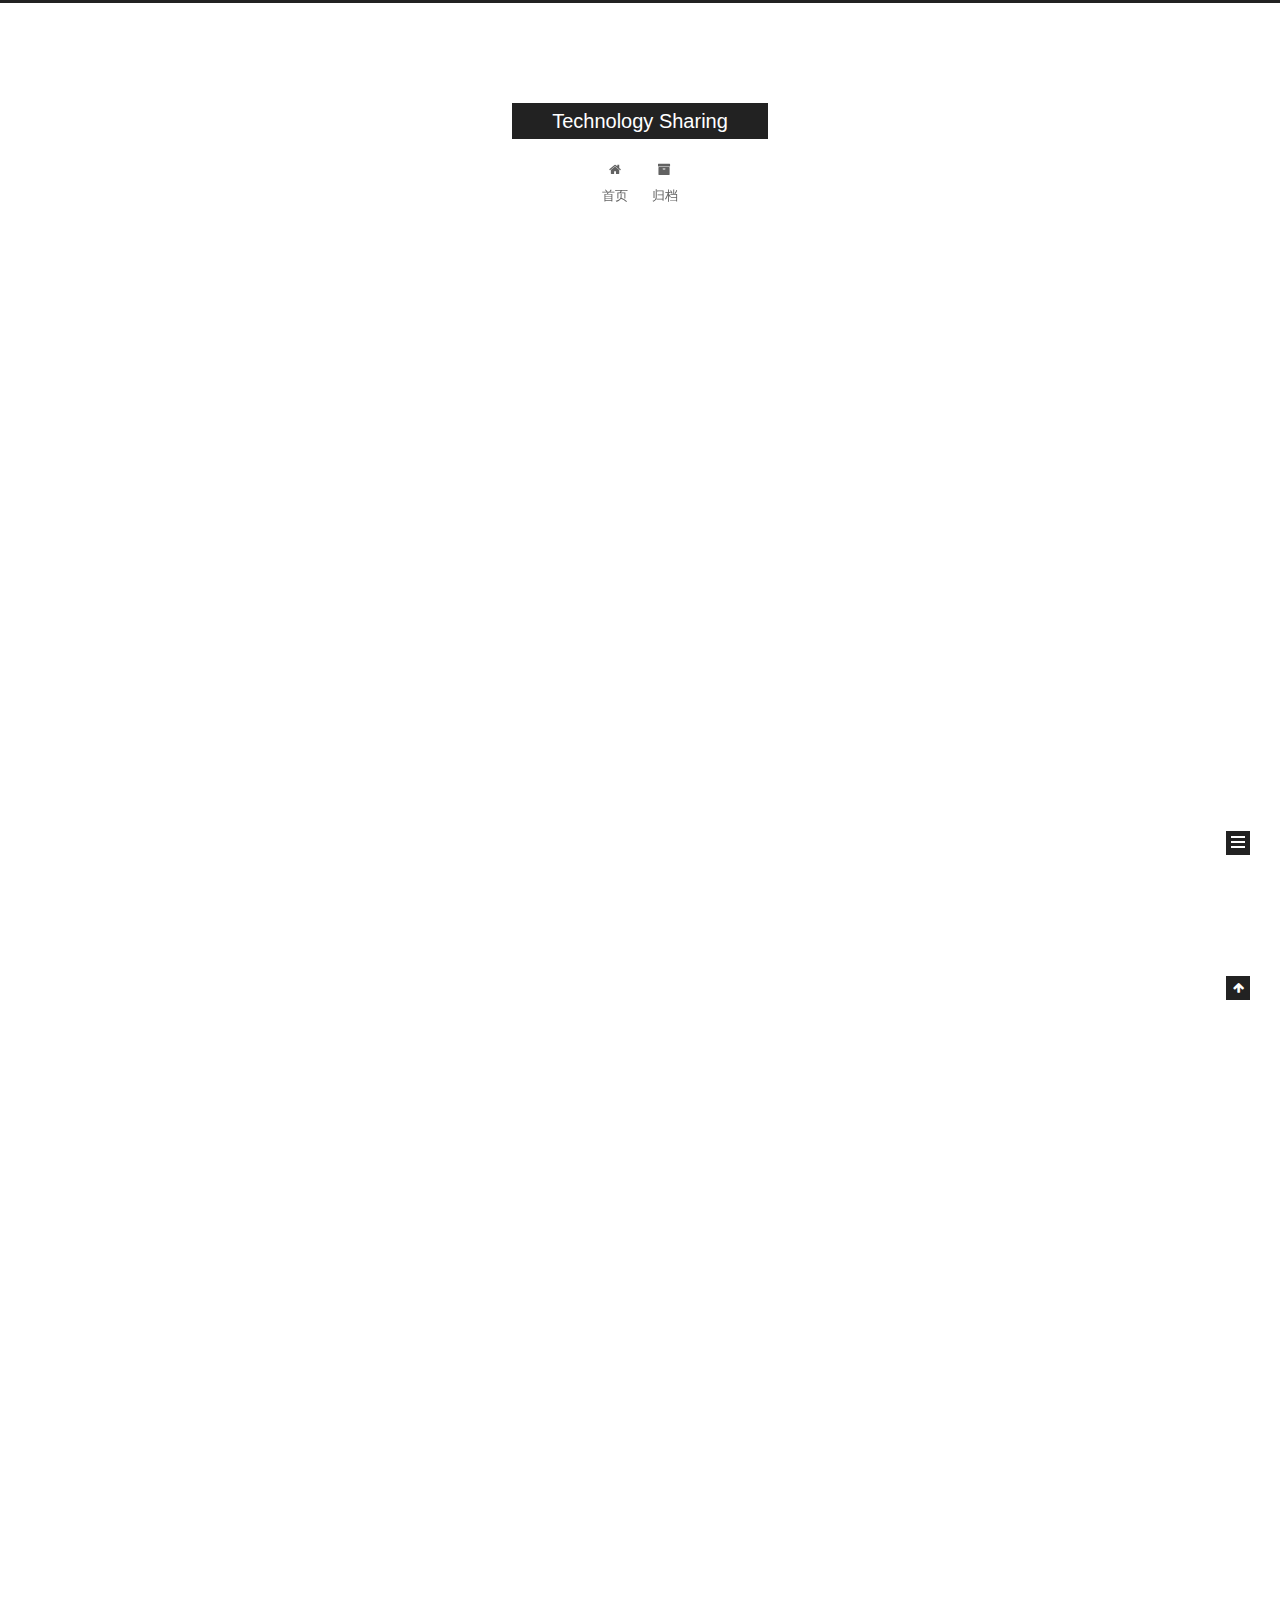
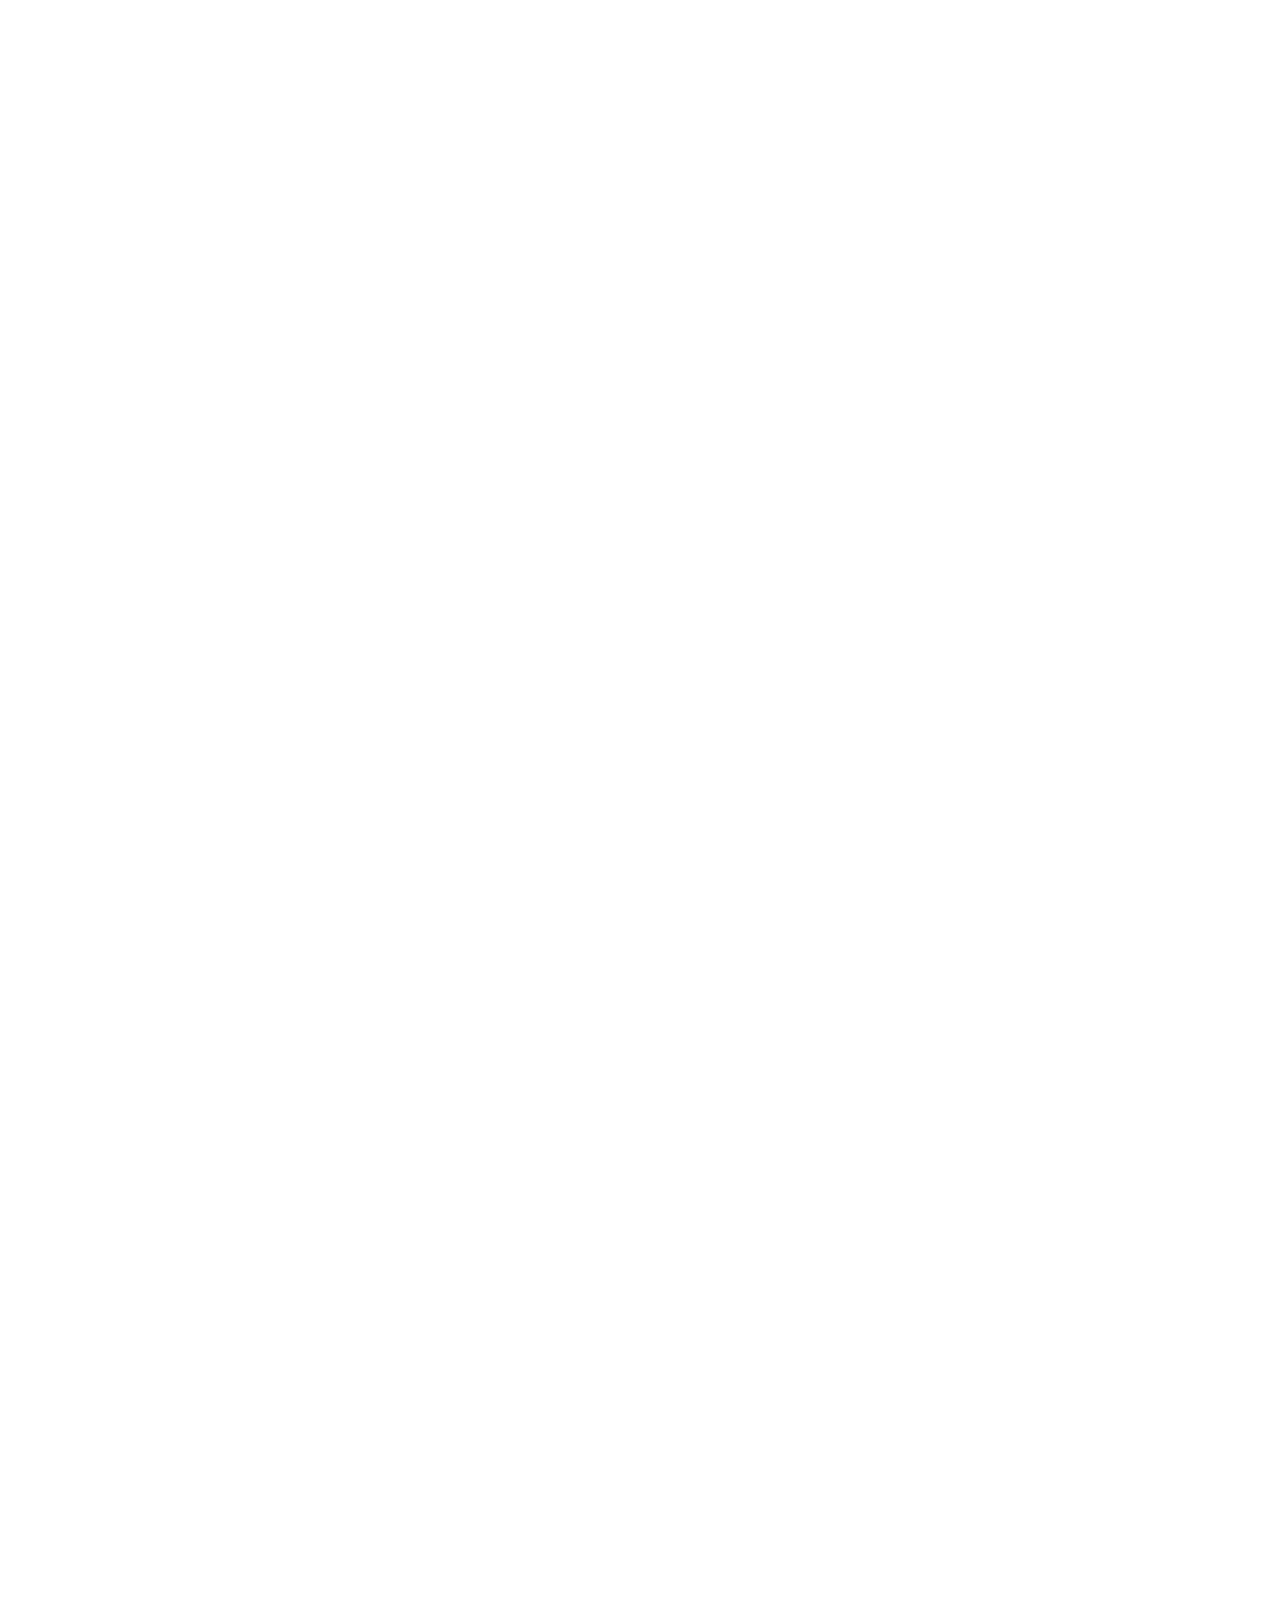
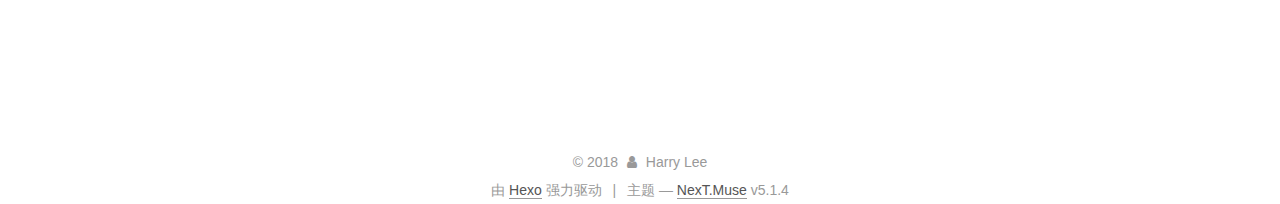
==== commit 9c65a5c0: "Site updated: 2018-11-02 00:32:46" ====
--- a/index.html
+++ b/index.html
@@ -229,6 +229,274 @@
   
   
   <div class="post-block">
+    <link itemprop="mainEntityOfPage" href="http://yoursite.com/2018/11/02/Mockito和PowerMockito的一些注意事项/">
+
+    <span hidden itemprop="author" itemscope="" itemtype="http://schema.org/Person">
+      <meta itemprop="name" content="Harry Lee">
+      <meta itemprop="description" content="">
+      <meta itemprop="image" content="/images/avatar.gif">
+    </span>
+
+    <span hidden itemprop="publisher" itemscope="" itemtype="http://schema.org/Organization">
+      <meta itemprop="name" content="Technology Sharing">
+    </span>
+
+    
+      <header class="post-header">
+
+        
+        
+          <h1 class="post-title" itemprop="name headline">
+                
+                <a class="post-title-link" href="/2018/11/02/Mockito和PowerMockito的一些注意事项/" itemprop="url">Mockito和PowerMockito的一些注意事项</a></h1>
+        
+
+        <div class="post-meta">
+          <span class="post-time">
+            
+              <span class="post-meta-item-icon">
+                <i class="fa fa-calendar-o"></i>
+              </span>
+              
+                <span class="post-meta-item-text">发表于</span>
+              
+              <time title="创建于" itemprop="dateCreated datePublished" datetime="2018-11-02T00:27:36+08:00">
+                2018-11-02
+              </time>
+            
+
+            
+
+            
+          </span>
+
+          
+
+          
+            
+          
+
+          
+          
+
+          
+
+          
+
+          
+
+        </div>
+      </header>
+    
+
+    
+    
+    
+    <div class="post-body" itemprop="articleBody">
+
+      
+      
+
+      
+        
+          
+            <ul>
+<li><p>经测试，thenReturn返回的是对象引用而不是深复制了对象本身。</p>
+</li>
+<li><p>使用<code>PowerMockito</code>前，在测试类上加上<code>@RunWith(PowerMockRunner.class);</code>, <code>@PrepareForTest(ClassUnderTest.class);</code>这两个注解，在函数内使用<code>mockStatic(Json.class);</code>类作为参数，表示从现在开始这个类被托管了，它可以mock static函数，同时注意它本质上还是mock，即返回的还是各种null。</p>
+</li>
+<li><p><code>PowerMockito.spy(Json.class);</code> <code>spy</code>表示参数类/对象可以不调用桩实现而是直接调用这个函数的实现，一般来讲<code>mockito</code>的<code>spy</code>使用对象作为参数，<code>powermockito</code>可以使用类作为参数。</p>
+</li>
+<li><p>注意不要出现桩函数的<code>when()</code>内部仍有需要打桩的函数的情况，这可能会造成<code>verify()</code>执行次数的错误。</p>
+</li>
+<li><p><code>PowerMockito</code>用过<code>spy</code>后要这样打桩：</p>
+<p><code>PowerMockito.doReturn(raddDelayAlert).when(Json.class,&quot;fromJson&quot;,body,RaddDelayAlert.class);</code></p>
+<p>常见的<code>when().thenReturn()</code>方式可能会造成实际调用被打桩的函数，有的时候会在这里造成莫名其妙的空指针异常。</p>
+</li>
+<li><p><code>doReturn()</code> and <code>thenReturn()</code> behave differently if you use a spied object (annotated with <code>@Spy</code>) instead of a mock (annotated with <code>@Mock</code>):</p>
+<ul>
+<li><p><code>when(...) thenReturn(...)</code> makes a real method call just before the specified value will be returned. So if the      called method throws an Exception you have to deal with it / mock it etc.      Of course you still get your result (what you define in <code>thenReturn(...)</code>)</p>
+</li>
+<li><p><code>doReturn(...) when(...)</code> does not call the method at all.</p>
+</li>
+</ul>
+</li>
+</ul>
+
+          
+        
+      
+    </div>
+    
+    
+    
+
+    
+
+    
+
+    
+
+    <footer class="post-footer">
+      
+
+      
+
+      
+
+      
+      
+        <div class="post-eof"></div>
+      
+    </footer>
+  </div>
+  
+  
+  
+  </article>
+
+
+    
+      
+
+  
+
+  
+  
+  
+
+  <article class="post post-type-normal" itemscope="" itemtype="http://schema.org/Article">
+  
+  
+  
+  <div class="post-block">
+    <link itemprop="mainEntityOfPage" href="http://yoursite.com/2018/11/01/单元测试的一些注意事项/">
+
+    <span hidden itemprop="author" itemscope="" itemtype="http://schema.org/Person">
+      <meta itemprop="name" content="Harry Lee">
+      <meta itemprop="description" content="">
+      <meta itemprop="image" content="/images/avatar.gif">
+    </span>
+
+    <span hidden itemprop="publisher" itemscope="" itemtype="http://schema.org/Organization">
+      <meta itemprop="name" content="Technology Sharing">
+    </span>
+
+    
+      <header class="post-header">
+
+        
+        
+          <h1 class="post-title" itemprop="name headline">
+                
+                <a class="post-title-link" href="/2018/11/01/单元测试的一些注意事项/" itemprop="url">单元测试的一些注意事项</a></h1>
+        
+
+        <div class="post-meta">
+          <span class="post-time">
+            
+              <span class="post-meta-item-icon">
+                <i class="fa fa-calendar-o"></i>
+              </span>
+              
+                <span class="post-meta-item-text">发表于</span>
+              
+              <time title="创建于" itemprop="dateCreated datePublished" datetime="2018-11-01T00:15:35+08:00">
+                2018-11-01
+              </time>
+            
+
+            
+
+            
+          </span>
+
+          
+
+          
+            
+          
+
+          
+          
+
+          
+
+          
+
+          
+
+        </div>
+      </header>
+    
+
+    
+    
+    
+    <div class="post-body" itemprop="articleBody">
+
+      
+      
+
+      
+        
+          
+            <p>在公司实习了一个月了，刚到公司的时候学习了一些单元测试的写法，也遇到了一些坑，在此记录一下。</p>
+<h2 id="单元测试的目的："><a href="#单元测试的目的：" class="headerlink" title="单元测试的目的："></a>单元测试的目的：</h2><ul>
+<li><strong>首先保证代码质量</strong>：确保该代码段实现了想要的功能；</li>
+<li><strong>其次保证代码的可维护</strong>：风格良好的代码应该是对单元测试友好的，如果原代码段很难写出易于理解的单元测试，可以考虑对原代码段进行refact。</li>
+<li><strong>再次保证代码的可扩展</strong>：代码后期更改的时候，要尽量确保单元测试仍然可以使用。</li>
+</ul>
+<h2 id="Junit的使用初步："><a href="#Junit的使用初步：" class="headerlink" title="Junit的使用初步："></a>Junit的使用初步：</h2><h3 id="注解的使用："><a href="#注解的使用：" class="headerlink" title="注解的使用："></a>注解的使用：</h3><p><code>@Test</code>：测试方法<br><code>@Ignore</code>：被忽略的测试方法：加上之后，暂时不运行此段代码<br><code>@Before</code>：每一个测试方法之前运行<br><code>@After</code>：每一个测试方法之后运行<br><code>@BeforeClass</code>：方法必须必须要是静态方法（static 声明），所有测试开始之前运行，注意区分 @Before<br><code>@AfterClass</code>：方法必须要是静态方法（static 声明），所有测试结束之后运行，注意区分 <code>@After</code>  </p>
+<h3 id="依赖的添加："><a href="#依赖的添加：" class="headerlink" title="依赖的添加："></a>依赖的添加：</h3><figure class="highlight xml"><table><tr><td class="gutter"><pre><span class="line">1</span><br><span class="line">2</span><br><span class="line">3</span><br><span class="line">4</span><br><span class="line">5</span><br><span class="line">6</span><br></pre></td><td class="code"><pre><span class="line"><span class="comment">&lt;!-- 单元测试Junit --&gt;</span>  </span><br><span class="line"><span class="tag">&lt;<span class="name">dependency</span>&gt;</span>  </span><br><span class="line">	<span class="tag">&lt;<span class="name">groupId</span>&gt;</span>junit<span class="tag">&lt;/<span class="name">groupId</span>&gt;</span>  </span><br><span class="line">	<span class="tag">&lt;<span class="name">artifactId</span>&gt;</span>junit<span class="tag">&lt;/<span class="name">artifactId</span>&gt;</span>  </span><br><span class="line">	<span class="tag">&lt;<span class="name">version</span>&gt;</span>4.12<span class="tag">&lt;/<span class="name">version</span>&gt;</span>  </span><br><span class="line"><span class="tag">&lt;/<span class="name">dependency</span>&gt;</span></span><br></pre></td></tr></table></figure>
+
+          
+        
+      
+    </div>
+    
+    
+    
+
+    
+
+    
+
+    
+
+    <footer class="post-footer">
+      
+
+      
+
+      
+
+      
+      
+        <div class="post-eof"></div>
+      
+    </footer>
+  </div>
+  
+  
+  
+  </article>
+
+
+    
+      
+
+  
+
+  
+  
+  
+
+  <article class="post post-type-normal" itemscope="" itemtype="http://schema.org/Article">
+  
+  
+  
+  <div class="post-block">
     <link itemprop="mainEntityOfPage" href="http://yoursite.com/2018/10/30/hello-world/">
 
     <span hidden itemprop="author" itemscope="" itemtype="http://schema.org/Person">
@@ -390,7 +658,7 @@
               
                 <a href="/archives/">
               
-                  <span class="site-state-item-count">1</span>
+                  <span class="site-state-item-count">3</span>
                   <span class="site-state-item-name">日志</span>
                 </a>
               </div>
@@ -398,6 +666,15 @@
 
             
 
+            
+              
+              
+              <div class="site-state-item site-state-tags">
+                
+                  <span class="site-state-item-count">5</span>
+                  <span class="site-state-item-name">标签</span>
+                
+              </div>
             
 
           </nav>
